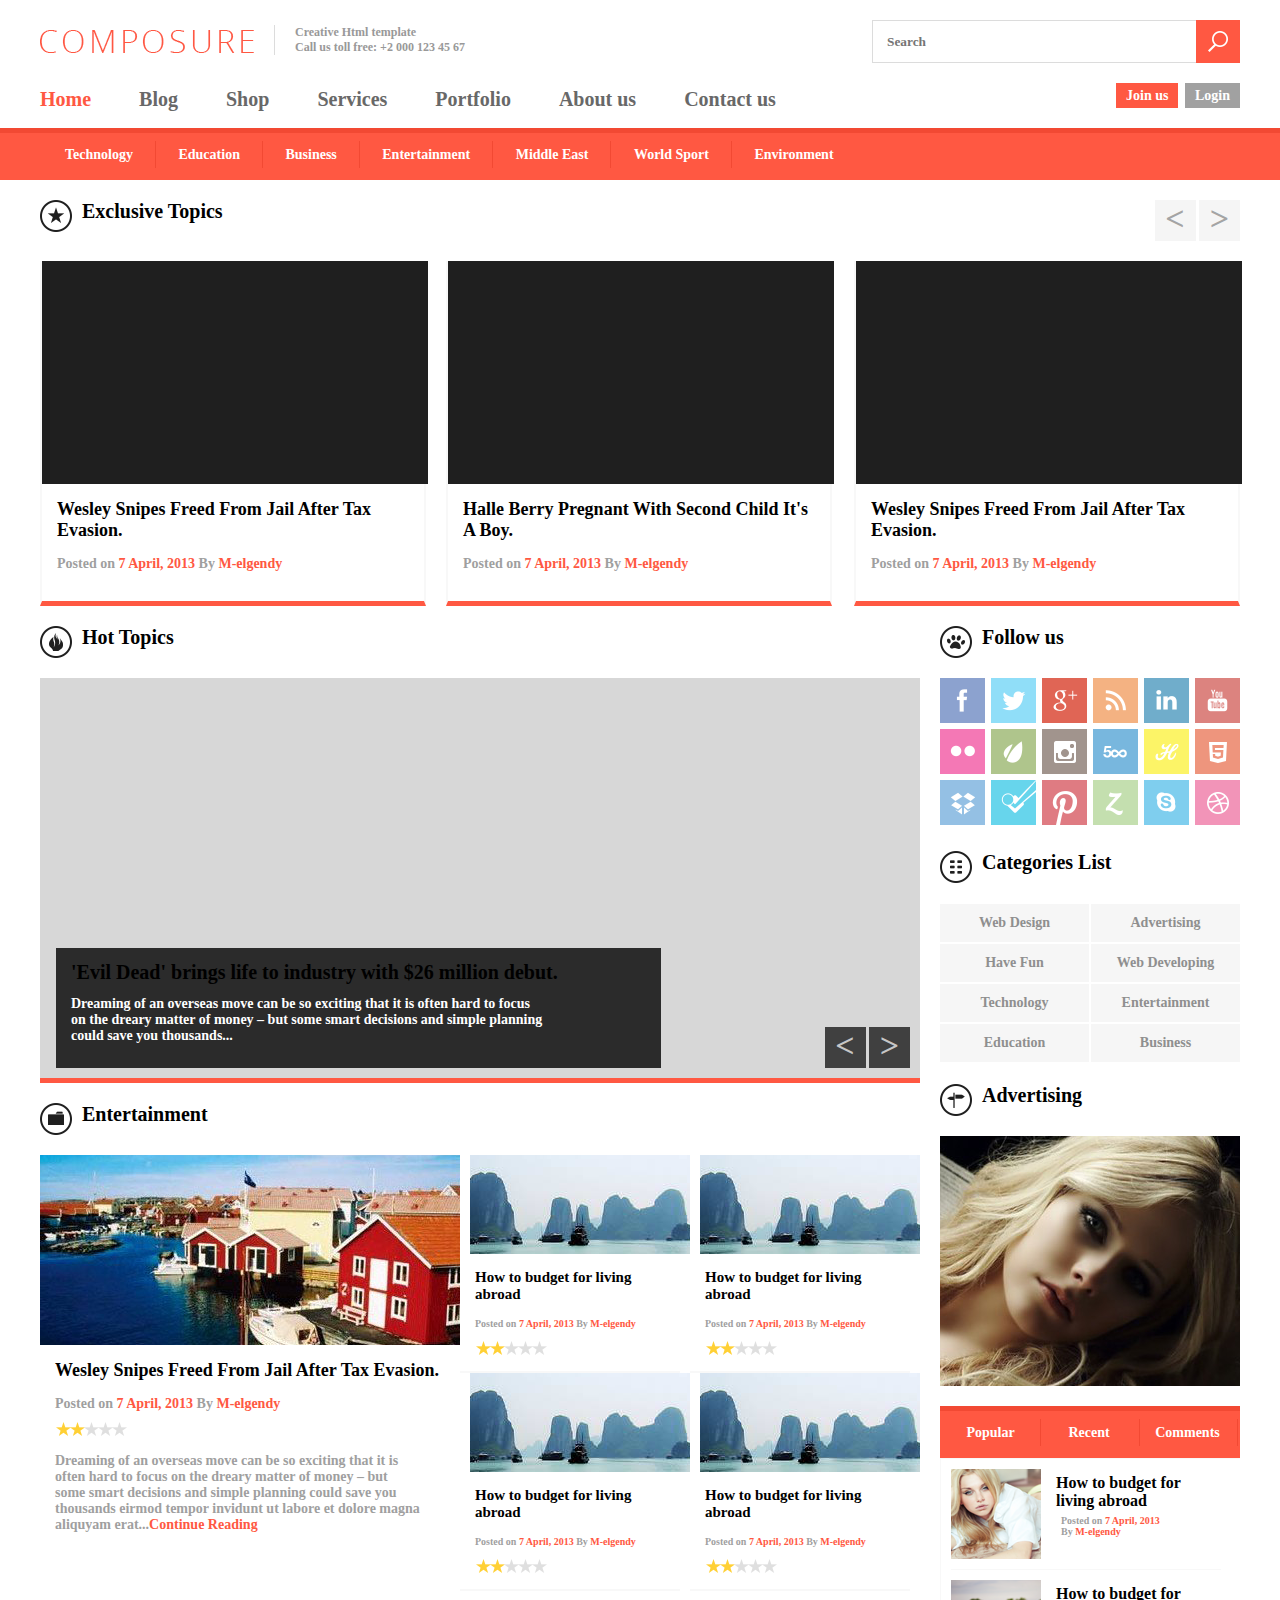
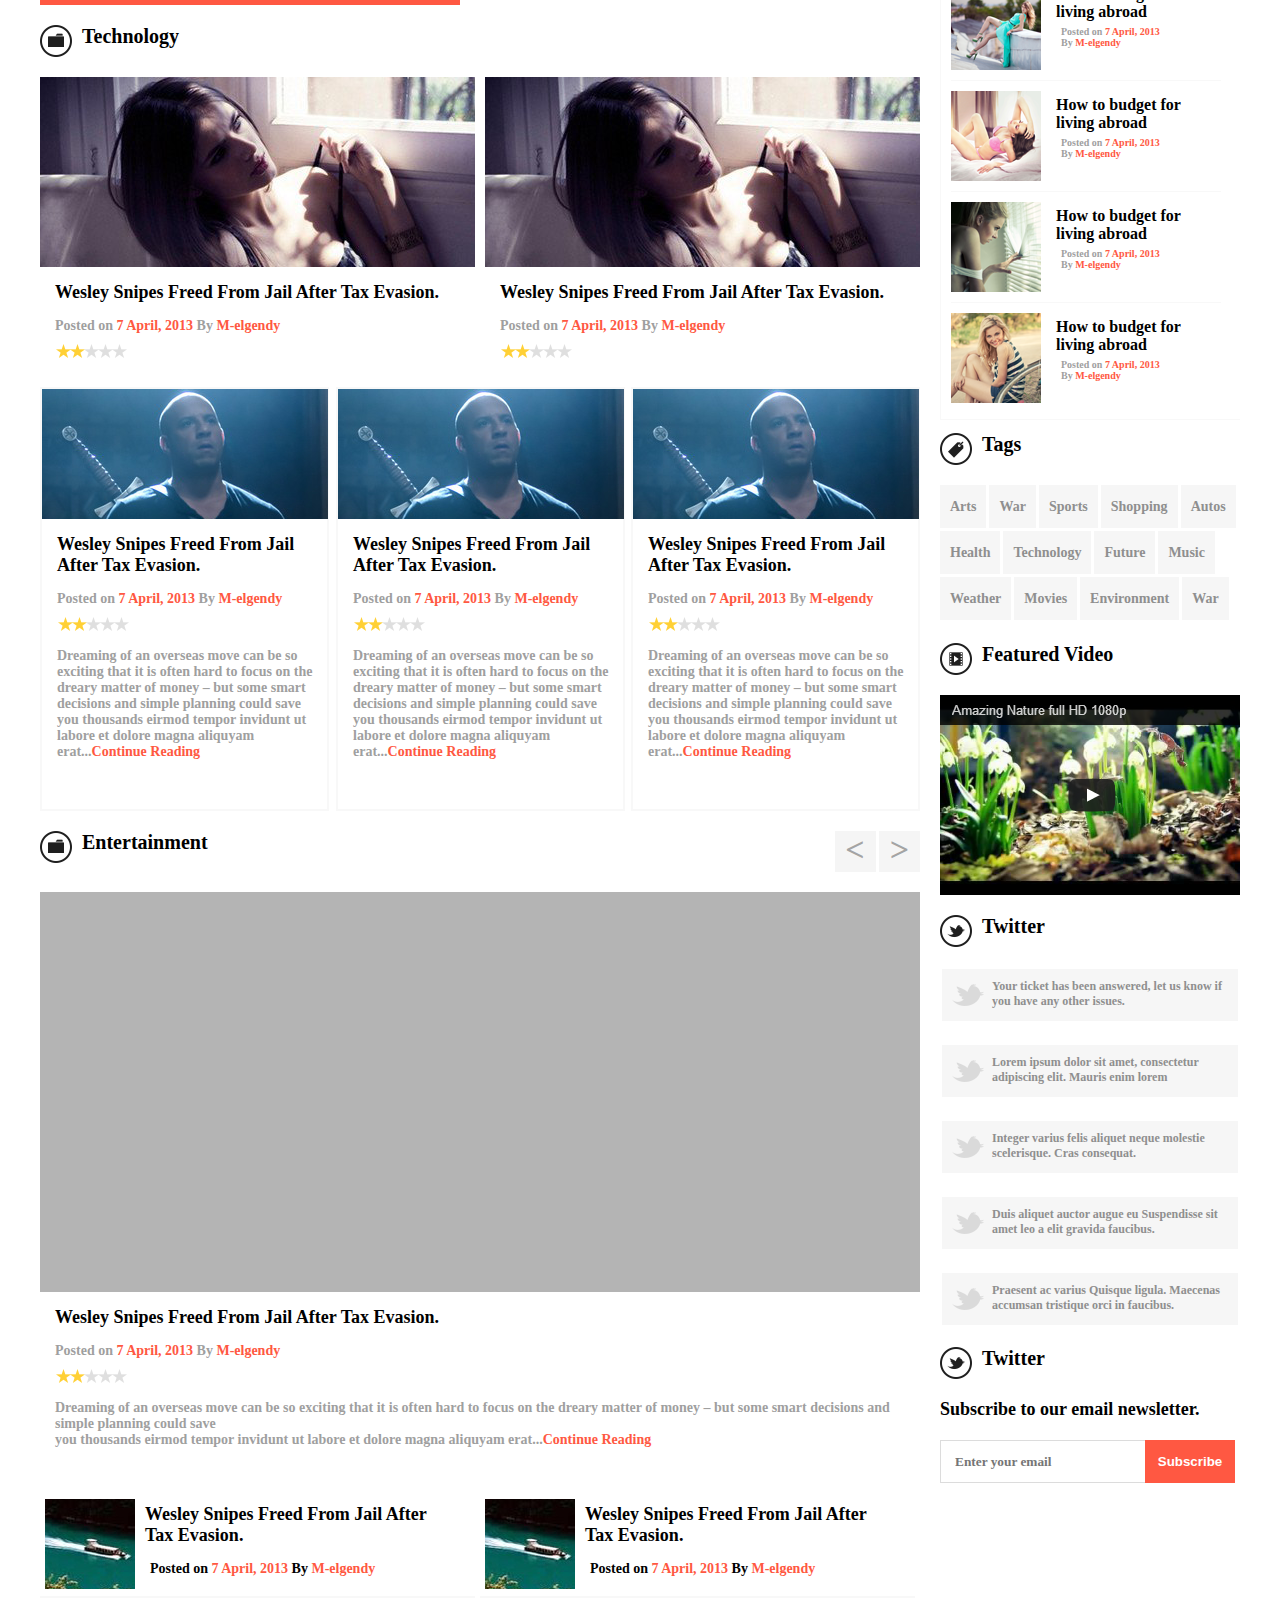
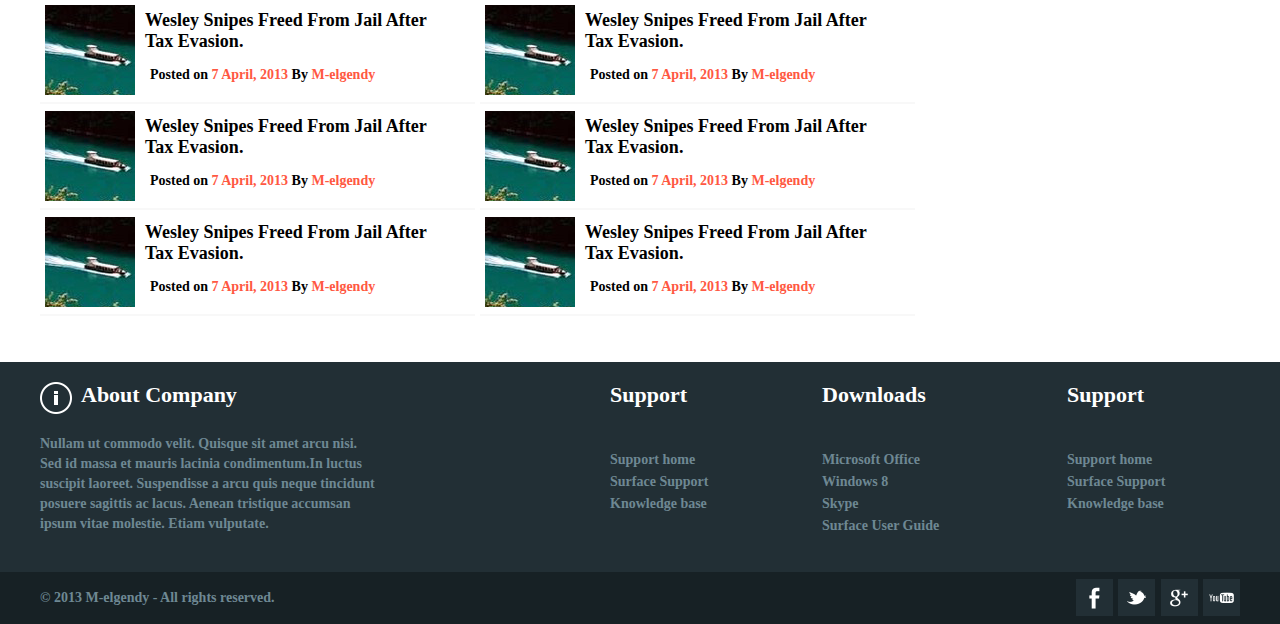
==== index.html @ ae60e7c7 "30号" ====
<!DOCTYPE html>
<html lang="en">
<head>
    <meta charset="UTF-8">
    <title>Home</title>
    <link rel="stylesheet" href="css/base.css">
    <link rel="stylesheet" href="css/index.css">
</head>
<body>
<header class="header">
        <div class="top cf">
            <div class="logo cf">
                <div class="logo-one"><a href="index.html"><img src="imgs/logo.png"></a></div>
                <div class="logo-two"><p>Creative Html template</p>
                <p>Call us toll free: +2 000 123 45 67</p></div>
            </div>
            <div class="search">
                <form action="#" method="get">
               <input type="text" value="" placeholder="Search" class="text-input"><input type="submit" value=""  class="btn-input" >
                </form>
            </div>
        </div>
    <div class="nav cf">
        <ul class="nav-ul">
            <li class="home"><a href="#" >Home</a></li>
            <li><a href="#">Blog</a></li>
            <li><a href="#">Shop</a></li>
            <li><a href="#">Services</a></li>
            <li><a href="#">Portfolio</a></li>
            <li><a href="#">About us</a></li>
            <li><a href="#">Contact us</a></li>
        </ul>
        <div class="nav-right">
            <a href="#" class="nav-one">Join us</a>
            <a href="#"  class="nav-two">Login</a>
        </div>
    </div>
    </header>
        <div class="bor"></div>
        <div class="cont">
        <div class="con cf ">
            <a href="#" class="navigate-tech"><span class="spa">Technology</span></a>
            <a href="#" class="navigate-edu"><span class="spa">Education</span></a>
            <a href="#" class="navigate-bus"><span class="spa">Business</span></a>
            <a href="#" class="navigate-ent"><span class="spa">Entertainment</span></a>
            <a href="#" class="navigate-mid"><span class="spa">Middle East</span></a>
            <a href="#" class="navigate-wor"><span class="spa">World Sport</span></a>
            <a href="#" class="navigate-env"><span id="sp">Environment</span></a>
        </div>
        </div>
<div class="cf contain">
    <div class="exclusive ">
        <img src="imgs/ex.png"><span class="ex">Exclusive Topics</span>
    </div>
    <div class="glt">
        <span  class="small"><</span>
        <span  class="sma">></span>
    </div>
    </div>
<div class="cf contain">
    <div class="cf contain tax-text1">
        <a href="#"><div class="tax-left"></div></a>
       <p><a href="#">Wesley Snipes Freed From Jail After Tax <br/>Evasion.</a></p>
        <span class="tex">Posted on <span class="colo">7 April, 2013 </span>By <span class="colo">M-elgendy</span></span>

    </div>
<div class="cf contain tax-text2">
    <a href="#"><div class="tax-middle"> </div></a>

    <p><a href="#">Halle Berry Pregnant With Second Child It's  <br/>A Boy.</a></p>
    <span class="tex">Posted on <span class="colo">7 April, 2013</span> By <span class="colo">M-elgendy</span></span>

</div>
<div class="cf contain tax-text3">
    <a href="#"><div class="tax-right"></div></a>
    <p><a href="#">Wesley Snipes Freed From Jail After Tax <br/>Evasion.</a></p>
    <span class="tex">Posted on <span class="colo">7 April, 2013</span> By <span class="colo">M-elgendy</span></span>

</div>
</div>
<div class="content cf contain">
    <div class="left">
        <div class="cf">
            <div class="exclusive " style="width: 900px;">
                <img src="imgs/cont.png"><span class="ex">Hot Topics</span>
            </div>
        </div>
        <div class="new">
            <div class="gl">
                <span class="gl-left"><</span>
                <span class="gl-right">></span>
            </div>
            <div class="new-text">
                    <p class="new-header"><a href="#">'Evil Dead' brings life to industry with $26 million debut.</a></p>

                    <p class="text-con">Dreaming of an overseas move can be so exciting that it is often hard to focus<br/>
                        on the dreary matter of money – but some smart decisions and simple planning<br/>
                        could save you thousands...</p>
            </div>
        </div>
        <div class="cf">
            <div class="exclusive " style="width: 900px;">
                <img src="imgs/exl.png"><span class="ex">Entertainment</span>
            </div>
        </div>

    <div class="enter cf">
        <div class="enter-left">
            <a href="#"><div class="enter-left-top"><img src="imgs/Walt.png"></div></a>
            <div class="enter-left-bottom">
                <p><a href="#">Wesley Snipes Freed From Jail After Tax Evasion.</a></p>
                <span class="tex">Posted on <span class="colo">7 April, 2013 </span>By
                    <span class="colo">M-elgendy</span></span>
                    <span class="xin"><img src="imgs/xin.png"></span>
                <span class="te">Dreaming of an overseas move can be so exciting that it is <br>
                often hard to focus on the dreary matter of money – but<br>
                some smart decisions and simple planning could save you<br>
                thousands eirmod tempor invidunt ut labore et dolore magna<br>
                aliquyam erat...<span class="colo">Continue Reading</span></span>
            </div>
        </div>
        <div class="enter-right cf">
            <div class="enter-r1">
                <a href="#"><div class="enter-r1-top"><img src="imgs/xia.png"></div></a>
                <div class="enter-r1-bottom"><p><a href="#">How to budget for living abroad</a></p>
                    <span class="tel">Posted on <span class="colo">7 April, 2013 </span>By <span class="colo">M-elgendy</span></span></div>
                <span class="xin"><img src="imgs/xin.png"></span></div>
            <div class="enter-r1">
                <a href="#"><div class="enter-r1-top"><img src="imgs/xia.png"></div></a>
                <div class="enter-r1-bottom"><p><a href="#">How to budget for living abroad</a></p>
                    <span class="tel">Posted on <span class="colo">7 April, 2013 </span>By <span class="colo">M-elgendy</span></span></div>
                <span class="xin"><img src="imgs/xin.png"></span></div>
            <div class="enter-r1">
                <a href="#"><div class="enter-r1-top"><img src="imgs/xia.png"></div></a>
                <div class="enter-r1-bottom"><p><a href="#">How to budget for living abroad</a></p>
                    <span class="tel">Posted on <span class="colo">7 April, 2013 </span>By <span class="colo">M-elgendy</span></span></div>
                <span class="xin"><img src="imgs/xin.png"></span></div>
            <div class="enter-r1">
                <a href="#"><div class="enter-r1-top"><img src="imgs/xia.png"></div></a>
                <div class="enter-r1-bottom"><p><a href="#">How to budget for living abroad</a></p>
                    <span class="tel">Posted on <span class="colo">7 April, 2013 </span>By <span class="colo">M-elgendy</span></span></div>
                <span class="xin"><img src="imgs/xin.png"></span></div>
        </div>
    </div>
        <div class="cf">
            <div class="exclusive " style="width: 900px;">
                <img src="imgs/exl.png"><span class="ex">Technology</span>
            </div>
        </div>
        <div class="last-con cf">
            <div class="float">
                <a href="#"><div class="last-co"><img src="imgs/g3.png"></div></a>
            <div class="enter-left-bottom">
                <p><a href="#">Wesley Snipes Freed From Jail After Tax Evasion.</a></p>
                <span class="tex">Posted on <span class="colo">7 April, 2013 </span>By
                    <span class="colo">M-elgendy</span></span>
                <span class="xin"><img src="imgs/xin.png"></span>
                </div>
            </div>
            <div class="flo">
                <a href="#"><div class="last-co"><img src="imgs/g3.png"></div></a>
            <div class="enter-left-bottom">
                <p><a href="#">Wesley Snipes Freed From Jail After Tax Evasion.</a></p>
                <span class="tex">Posted on <span class="colo">7 April, 2013 </span>By
                    <span class="colo">M-elgendy</span></span>
                <span class="xin"><img src="imgs/xin.png"></span>
            </div>
                </div>
        </div>
            <div class="last-tai cf">
                <div class="last-enter">
                    <div class="enter-left-bottom">
                        <a href="#"><div class="la-pic"><img src="imgs/f1.png"></div></a>
                        <p class="po"><a href="#">Wesley Snipes Freed From Jail After Tax Evasion.</a></p>
                <span class="teo">Posted on <span class="colo">7 April, 2013 </span>By
                    <span class="colo">M-elgendy</span></span>
                        <span class="xin"><img src="imgs/xin.png"></span>
                <span class="te">Dreaming of an overseas move can be so exciting that it is
                often hard to focus on the dreary matter of money – but
                some smart decisions and simple planning could save <br>you
                thousands eirmod tempor invidunt ut labore et dolore magna
                aliquyam erat...<span class="colo">Continue Reading</span></span>
                    </div>
                </div>
                <div class="last-ente">
                    <div class="enter-left-bottom">
                        <a href="#"><div class="la-pic"><img src="imgs/f1.png"></div></a>
                        <p class="po"><a href="#">Wesley Snipes Freed From Jail After Tax Evasion.</a></p>
                <span class="teo">Posted on <span class="colo">7 April, 2013 </span>By
                    <span class="colo">M-elgendy</span></span>
                        <span class="xin"><img src="imgs/xin.png"></span>
                <span class="te">Dreaming of an overseas move can be so exciting that it is
                often hard to focus on the dreary matter of money – but
                some smart decisions and simple planning could save <br>you
                thousands eirmod tempor invidunt ut labore et dolore magna
                aliquyam erat...<span class="colo">Continue Reading</span></span>
                    </div>
                </div>
                <div class="last-entr">
                    <div class="enter-left-bottom">
                        <a href="#"><div class="la-pic"><img src="imgs/f1.png"></div></a>
                        <p class="po"><a href="#">Wesley Snipes Freed From Jail After Tax Evasion.</a></p>
                <span class="teo">Posted on <span class="colo">7 April, 2013 </span>By
                    <span class="colo">M-elgendy</span></span>
                        <span class="xin"><img src="imgs/xin.png"></span>
                <span class="te">Dreaming of an overseas move can be so exciting that it is
                often hard to focus on the dreary matter of money – but
                some smart decisions and simple planning could save <br>you
                thousands eirmod tempor invidunt ut labore et dolore magna
                aliquyam erat...<span class="colo">Continue Reading</span></span>
                    </div>
                </div>
            </div>
        <div class="envir">
            <div class="cg cf" style="width: 880px;">

                <div class="exclusive " >
                    <img src="imgs/exl.png"><span class="ex">Entertainment</span>
                </div>
            <div class="glt">
                <a href="#" class="small"><</a>
                <a href="#" class="sma">></a>
            </div>
            </div>
            <div class="loh">
                <div class="lohh"></div>
                <div class="enter-left-bottom">
                    <p class="po"><a href="#">Wesley Snipes Freed From Jail After Tax Evasion.</a></p>
                <span class="teo">Posted on <span class="colo">7 April, 2013 </span>By
                    <span class="colo">M-elgendy</span></span>
                    <span class="xin"><img src="imgs/xin.png"></span>
                <span class="te">Dreaming of an overseas move can be so exciting that it is
                often hard to focus on the dreary matter of money – but
                some smart decisions and simple planning could save <br>you
                thousands eirmod tempor invidunt ut labore et dolore magna
                aliquyam erat...<span class="colo">Continue Reading</span></span>
                </div>
            </div>
            <div class="last-t">
                    <div class="last-th cf">
                        <a href="#"><div class="last-the"><img src="imgs/li1.png"></div></a>
                        <div class="last-ther">
                            <p ><a href="#">Wesley Snipes Freed From Jail After<br> Tax Evasion.</a></p>
                <span class="teoo">Posted on <span class="colo">7 April, 2013 </span>By
                    <span class="colo">M-elgendy</span></span>
                        </div>
                    </div>
                <div class="last-th cf">
                    <a href="#"><div class="last-the"><img src="imgs/li1.png"></div></a>
                    <div class="last-ther">
                        <p ><a href="#">Wesley Snipes Freed From Jail After<br> Tax Evasion.</a></p>
                <span class="teoo">Posted on <span class="colo">7 April, 2013 </span>By
                    <span class="colo">M-elgendy</span></span>
                    </div>
                </div>
                <div class="last-th cf">
                    <a href="#"><div class="last-the"><img src="imgs/li1.png"></div></a>
                    <div class="last-ther">
                        <p ><a href="#">Wesley Snipes Freed From Jail After<br> Tax Evasion.</a></p>
                <span class="teoo">Posted on <span class="colo">7 April, 2013 </span>By
                    <span class="colo">M-elgendy</span></span>
                    </div>
                </div>
                <div class="last-th cf">
                    <a href="#"><div class="last-the"><img src="imgs/li1.png"></div></a>
                    <div class="last-ther">
                        <p ><a href="#">Wesley Snipes Freed From Jail After<br> Tax Evasion.</a></p>
                <span class="teoo">Posted on <span class="colo">7 April, 2013 </span>By
                    <span class="colo">M-elgendy</span></span>
                    </div>
                </div>
                <div class="last-th cf">
                    <a href="#"><div class="last-the"><img src="imgs/li1.png"></div></a>
                    <div class="last-ther">
                        <p ><a href="#">Wesley Snipes Freed From Jail After<br> Tax Evasion.</a></p>
                <span class="teoo">Posted on <span class="colo">7 April, 2013 </span>By
                    <span class="colo">M-elgendy</span></span>
                    </div>
                </div>
                <div class="last-th cf">
                    <a href="#"><div class="last-the"><img src="imgs/li1.png"></div></a>
                    <div class="last-ther">
                        <p ><a href="#">Wesley Snipes Freed From Jail After<br> Tax Evasion.</a></p>
                <span class="teoo">Posted on <span class="colo">7 April, 2013 </span>By
                    <span class="colo">M-elgendy</span></span>
                    </div>
                </div>
                <div class="last-th cf">
                    <a href="#"><div class="last-the"><img src="imgs/li1.png"></div></a>
                    <div class="last-ther">
                        <p ><a href="#">Wesley Snipes Freed From Jail After<br> Tax Evasion.</a></p>
                <span class="teoo">Posted on <span class="colo">7 April, 2013 </span>By
                    <span class="colo">M-elgendy</span></span>
                    </div>
                </div>
                <div class="last-th cf">
                    <a href="#"><div class="last-the"><img src="imgs/li1.png"></div></a>
                    <div class="last-ther">
                        <p ><a href="#">Wesley Snipes Freed From Jail After<br> Tax Evasion.</a></p>
                <span class="teoo">Posted on <span class="colo">7 April, 2013 </span>By
                    <span class="colo">M-elgendy</span></span>
                    </div>
                </div>
            </div>
        </div>
    </div>
    <div class="right">
        <div class="cf">
            <div class="exclusive " style="width: 300px;">
                <img src="imgs/bd.png"><span class="ex">Follow us</span>
            </div>
        </div>
        <div class="right-icon">
            <ul class="cf">
                <li><a href="#" class="icon1"></a></li>
                <li><a href="#" class="icon2"></a></li>
                <li><a href="#" class="icon3"></a></li>
                <li><a href="#" class="icon4"></a></li>
                <li><a href="#" class="icon5"></a></li>
                <li><a href="#" class="icon6"></a></li>
                <li><a href="#" class="icon7"></a></li>
                <li><a href="#" class="icon8"></a></li>
                <li><a href="#" class="icon9"></a></li>
                <li><a href="#" class="icon10"></a></li>
                <li><a href="#" class="icon11"></a></li>
                <li><a href="#" class="icon12"></a></li>
                <li><a href="#" class="icon13"></a></li>
                <li><a href="#" class="icon14"></a></li>
                <li><a href="#" class="icon15"></a></li>
                <li><a href="#" class="icon16"></a></li>
                <li><a href="#" class="icon17"></a></li>
                <li><a href="#" class="icon18"></a></li>
            </ul>
        </div>
        <div class="cf">
            <div class="exclusive " style="width: 300px;">
                <img src="imgs/ld.png"><span class="ex">Categories List</span>
            </div>
        </div>
        <div class="al cf">
            <a href="#"><div class="al-iz">Web Design</div></a>
            <a href="#"><div class="al-iz">Advertising</div></a>
            <a href="#"><div class="al-iz">Have Fun</div></a>
            <a href="#"><div class="al-iz">Web Developing</div></a>
            <a href="#"><div class="al-iz">Technology</div></a>
            <a href="#"><div class="al-iz">Entertainment</div></a>
            <a href="#"><div class="al-iz">Education</div></a>
            <a href="#"><div class="al-iz">Business</div></a>
        </div>
        <div class="adv">
        <div class="cf">
            <div class="exclusive " style="width: 300px;">
                <img src="imgs/yz.png"><span class="ex">Advertising</span>
            </div>
        </div>
            <a href="#"><div class="bas"><img src="imgs/see.png"></div></a>
        </div>
        <div class="pop">
            <div class="bor"></div>
            <div class="cont">
                <div class="coo cf ">
                    <a href="#" class="navigate-tech"><span class="spa">Popular</span></a>
                    <a href="#" class="navigate-tech"><span class="navigate-tec">Recent</span></a>
                    <a href="#" class="navigate-tech"><span class="spa">Comments</span></a>
                    </div>
            </div>
            <div class="pop-con">
                <div class="pop-con1 cf">
                    <a href="#"><div class="pop-bac"><img src="imgs/pop1.png"></div></a>
                    <div class="pop-text"><a href="#"><p>How to budget for living abroad</p></a>
                        <span class="tol">Posted on <span class="colo">7 April, 2013 </span><br>By
                            <span class="colo">M-elgendy</span></span>
                    </div>
                </div>
                <div class="pop-con1 cf">
                <a href="#"><div class="pop-bac"><img src="imgs/pop2.png"></div></a>
                <div class="pop-text"><a href="#"><p>How to budget for living abroad</p></a>
                        <span class="tol">Posted on <span class="colo">7 April, 2013 </span><br>By
                            <span class="colo">M-elgendy</span></span>
                </div>
            </div>
                <div class="pop-con1 cf">
                <a href="#"><div class="pop-bac"><img src="imgs/pop3.png"></div></a>
                <div class="pop-text"><a href="#"><p>How to budget for living abroad</p></a>
                        <span class="tol">Posted on <span class="colo">7 April, 2013 </span><br>By
                            <span class="colo">M-elgendy</span></span>
                </div>
            </div>
                <div class="pop-con1 cf">
                    <a href="#"><div class="pop-bac"><img src="imgs/pop4.png"></div></a>
                    <div class="pop-text"><a href="#"><p>How to budget for living abroad</p></a>
                        <span class="tol">Posted on <span class="colo">7 April, 2013 </span><br>By
                            <span class="colo">M-elgendy</span></span>
                    </div>
                </div>
                <div class="pop-con1 cf" style="border:0 none">
                    <a href="#"><div class="pop-bac"><img src="imgs/pop5.png"></div></a>
                    <div class="pop-text"><a href="#"><p>How to budget for living abroad</p></a>
                        <span class="tol">Posted on <span class="colo">7 April, 2013 </span><br>By
                            <span class="colo">M-elgendy</span></span>
                    </div>
                </div>
            </div>
        </div>
            <div class="tags">
                <div class="cf">
                    <div class="exclusive " style="width: 300px;">
                        <img src="imgs/ys.png"><span class="ex">Tags</span>
                    </div>
                </div>
                <div class="ta cf">
                    <a href="#" class="tag">Arts</a>
                    <a href="#" class="tag">War</a>
                    <a href="#" class="tag">Sports</a>
                    <a href="#" class="tag">Shopping</a>
                    <a href="#" class="tag">Autos</a>
                    <a href="#" class="tag">Health</a>
                    <a href="#" class="tag">Technology</a>
                    <a href="#" class="tag">Future</a>
                    <a href="#" class="tag">Music</a>
                    <a href="#" class="tag">Weather</a>
                    <a href="#" class="tag">Movies</a>
                    <a href="#" class="tag">Environment</a>
                    <a href="#" class="tag">War</a>
                </div>
            </div>
            <div class="feat">
                <div class="cf">
                    <div class="exclusive " style="width: 300px;">
                        <img src="imgs/mov.png"><span class="ex">Featured Video</span>
                    </div>
                </div>
                <div class="video">
                    <a href="#"><img src="imgs/video.png"></a>
                </div>
            </div>
        <div class="twi">
            <div class="cf">
                <div class="exclusive " style="width: 300px;">
                    <img src="imgs/twi.png"><span class="ex">Twitter</span>
                </div>
            </div>
                <a href="#" class="o-txt cf">
                    <p class="o-right">Your ticket has been answered, let us know if you have any other issues.</p>
                </a>
            <a href="#" class="o-txt cf">
                <p class="o-right">Lorem ipsum dolor sit amet, consectetur adipiscing elit. Mauris enim lorem</p>
            </a>
            <a href="#" class="o-txt cf">
                <p class="o-right">Integer varius felis aliquet neque molestie scelerisque. Cras consequat.</p>
            </a>
            <a href="#" class="o-txt cf">
                <p class="o-right">Duis aliquet auctor augue eu Suspendisse sit amet leo a elit gravida faucibus.</p>
            </a>
            <a href="#" class="o-txt cf">
                <p class="o-right">Praesent ac varius Quisque ligula. Maecenas accumsan tristique orci in faucibus.</p>
            </a>
        </div>
        <div class="let">
            <div class="cf">
                <div class="exclusive " style="width: 300px;">
                    <img src="imgs/twi.png"><span class="ex">Twitter</span>
                </div>
            </div>
            <p style="font-size: 18px ;margin-top: 20px;">Subscribe to our email newsletter.</p>
            <div class="searc">
                <form action="#" method="get">
                    <input type="text"  style="width: 190px;height: 41px;" placeholder="Enter your email" class="text-inp"><input type="submit" value="Subscribe"  class="last-bt" >
                </form>
            </div>
        </div>




    </div>
</div>

    <footer>
        <div class="footer-top">
            <ul class="ft-contain contain cf">
                <li class="first"><dl><dt><img src="imgs/circle.png"><span class="inline">About Company</span></dt>
                    <dd>Nullam ut commodo velit. Quisque sit amet arcu nisi.</dd>
                    <dd>Sed id massa et mauris lacinia condimentum.In luctus </dd>
                    <dd>suscipit laoreet. Suspendisse a arcu quis neque tincidunt</dd>
                    <dd>posuere sagittis ac lacus. Aenean tristique accumsan</dd>
                    <dd>ipsum vitae molestie. Etiam vulputate.</dd>
                </dl>
                </li>
                <li class="second">
                    <dl>
                        <dt><a href="#">Support</a></dt>
                        <dd><a href="#">Support home</a></dd>
                        <dd><a href="#">Surface Support</a></dd>
                        <dd><a href="#">Knowledge base</a></dd>
                    </dl></li>
                <li class="third">
                    <dl>
                        <dt><a href="#">Downloads</a></dt>
                        <dd><a href="#">Microsoft Office</a></dd>
                        <dd><a href="#">Windows 8</a></dd>
                        <dd><a href="#">Skype</a></dd>
                        <dd><a href="#">Surface User Guide</a></dd>
                    </dl></li>
                <li class="fourth">
                    <dl>
                        <dt><a href="#">Support</a></dt>
                        <dd><a href="#">Support home</a></dd>
                        <dd><a href="#">Surface Support</a></dd>
                        <dd><a href="#">Knowledge base</a></dd>
                    </dl>
                </li>
            </ul>
        </div>
        <div class="footer-bottom">
            <div class="ft-bt contain cf">
                <div class="bt-left">&copy; 2013 M-elgendy - All rights reserved.</div>
                <div class="bt-right"><a href="#" class="f"></a>
                <a href="#" class="o"></a>
                <a href="#" class="g"></a>
                <a href="#" class="you-tobe"> </a>
                </div>
            </div>
        </div>
    </footer>
</body>
</html>
---- css/base.css ----
* {
    margin: 0;
    padding: 0;
}

ul,ol {
    list-style-type: none;
}

body {
    font-family: "Segoe UI Light", Calibri;
    font-size: 14px;font-weight: bold;
}

img {
    vertical-align: top;
    border: 0 none;
}

a {
    text-decoration: none;  }

.cf:after {
    content: "";
    display: table;
    clear: both;
}

.cf {
    *zoom: 1;
}

.contain{width: 1200px;margin: 0 auto}
.header{height: 128px;}
.top{width: 1200px;margin: 0 auto;}
.logo {height: 43px;float: left}
.logo-one {padding-top: 30px;float: left;margin-right: 20px;}
.logo-two {margin-top: 25px;font-size:12px;border-left:1px solid #dcdcdc;float: left;padding-left: 20px;color: #999;}
.search {float: right;margin-top: 20px;}
.text-input {height: 41px;width: 309px;outline: none;padding-left: 14px;border:1px solid #dcdcdc;
    border-right: none;  font-family: "Segoe UI Light", Calibri;vertical-align: middle}
.btn-input {height: 43px;width: 44px;vertical-align: middle;border:none;
background:#ff5842 url(../imgs/search.png) center center no-repeat;cursor: pointer;}
.nav {width: 1200px;margin: 0 auto;}
.nav-ul{float: left;margin-top: 20px;}
.nav-ul a {color: #686868;
    font-weight: bold;}
.home a{color: #ff5842}
.nav li{float: left;padding: 5px 0;margin-right: 48px;font-size: 20px;color: #c1c1c1;}
.nav-ul li a:hover{color: #ff5842;}
.nav-right {float: right;margin-top: 25px;color: #fff;font-size: 14px;}
.nav-right a{color: white}
.nav-one {background-color: #ff5842;padding: 5px 10px;margin-right: 3px;}
.nav-two {background-color: #a1a1a1;padding: 5px 10px;}
.footer-top{height: 210px;background-color: #222f35;width: 100%;}
.ft-contain li{float: left}
.footer-bottom{height: 52px;background-color: #172125;width: 100%;}
.first,.second,.third,.fourth {padding-top: 20px;font-weight: bold;}
.first dt{color: white;font-size: 22px;margin-bottom: 20px;  }
.second dl dt a{color: white;font-size: 22px;margin-bottom: 20px;display: block}
.third dl dt a{color: white;font-size: 22px;margin-bottom: 20px;display: block}
.fourth dl dt a{color: white;font-size: 22px;margin-bottom: 20px;display: block}
.inline {text-indent:9px;display: inline-block}
.first dl dd{color: #6e8893;line-height: 20px}
.second dl dd a{color: #6e8893;line-height: 22px;font-size: 14px}
.third dl dd a{color: #6e8893;line-height: 22px;font-size: 14px}
.fourth dl dd a{color: #6e8893;line-height: 22px;font-size: 14px}
dl dd a:hover{color: white}
.first{width: 570px;}
.second{width: 212px;}
.third{width: 245px;}
.bt-left{float: left;line-height:52px;color: #6e8893;vertical-align: middle; font-weight: bold;}
.bt-right{float: right}
.ft-bt a{display: inline-block;width: 37px;height: 37px;margin-top: 7px;}
.f{background:#222f35 url(../imgs/f.png) center center no-repeat;margin-right: 2px;}
.o{background:#222f35 url(../imgs/o.png) center center no-repeat;margin-right: 2px;}
.g{background:#222f35 url(../imgs/g.png) center center no-repeat;margin-right: 2px;}
.you-tobe{background:#222f35 url(../imgs/you-tobe.png) center center no-repeat;}
---- css/index.css ----
*{ font-weight: bold;}
.bor{height: 5px;background-color: #f24933;}
.con{ width: 1200px;margin: 0 auto}
.cont{background-color: #ff5842;height:47px;width: 100%}
a{height: 47px;}
.con a:hover{background-color:#f24933;color: white}
.con a {color: white;display: inline-block;margin-right: -6px}
.con a span {display:inline-block;height:27px;border-right: 1px solid #f24933;
    padding-left:22px;padding-right: 22px;line-height: 27px;margin-top: 8px;margin-left: 3px}
#sp{border: none;}
.exclusive{margin-top: 20px ;vertical-align: middle;float: left}
.ex{font-size: 20px;vertical-align: middle;padding-left: 10px;}
.glt{float: right;}
.small{width: 41px;height: 41px;background-color: #f5f5f5;line-height: 38px;text-align: center;
    display: inline-block;margin-top:  20px ;margin-bottom:  20px ;color: #a4a4a4;font-size: 34px;}
.sma{width: 41px;height: 41px;background-color: #f5f5f5;line-height: 38px;font-size: 34px;text-align: center;
    display: inline-block;margin-top:  20px ;margin-bottom:  20px ;color: #a4a4a4;}
.sma:hover{background-color: #eeeeee;color: #686868;}
.small:hover{background-color: #eeeeee;color: #686868;}
.colo{color: #ff5842}
.tax-left{width: 386px;height: 223px;background-color: #1f1f1f;margin-right: 21px;}
.tax-middle{width: 386px;height: 223px;background-color: #1f1f1f;margin-right: 21px;}

.tax-right{width: 386px;height: 223px;background-color: #1f1f1f;}
.tax-text1{width: 382px;height: 340px;border-left:2px solid #f8f8f8;border-right:2px solid #f8f8f8;
    border-bottom:5px solid #ff5842;margin-right: 20px;float: left}
.tax-text2{width: 382px;height: 340px;border-left:2px solid #f8f8f8;border-right:2px solid #f8f8f8;
    border-bottom:5px solid #ff5842;margin-right: 20px;float: left}
.tax-text3{width: 382px;height: 340px;border-left:2px solid #f8f8f8;border-right:2px solid #f8f8f8;
    border-bottom:5px solid #ff5842;float: right  }
.tax-text1 p{font-size: 18px;padding-left:15px;margin-top:15px;  }
.tax-text2 p{font-size: 18px;padding-left:15px;margin-top:15px;  }
.tax-text3 p{font-size: 18px;padding-left:15px;margin-top:15px;  }
.tex{font-size: 14px;padding-left:15px;margin-top:15px;display: inline-block ;color: #9f9f9f}
.content{width: 1200px;margin: 0 auto;}
.left{width: 900px;float: left;}
.new{width: 880px;height: 400px;background-color: #d7d7d7;margin-top: 20px;border-bottom:5px solid #ff5842;
    position: relative;}
.xin{margin-top: 10px;margin-left: 16px;display: block}
.gl{position: absolute;bottom: 10px;right: 10px;}
.gl-left{width: 41px;height: 41px;background-color: #404040;line-height: 38px;text-align: center;
    display: inline-block;color: #c6c6c6;font-size: 34px;}
.gl-right{width: 41px;height: 41px;background-color: #404040;line-height: 38px;text-align: center;
    display: inline-block;color: #c6c6c6;font-size: 34px;}
.gl-left:hover{ background-color: #a4a4a4;color: #f60;cursor: pointer}
.gl-right:hover{ background-color: #a4a4a4;color: #f60;cursor: pointer}
.new-text{width: 605px;height: 120px;background-color: #2b2b2b;position: absolute;left: 16px;bottom: 10px;}
.new-header{font-size: 20px;color: white;padding-left:15px;padding-top:13px; }
.text-con{font-size: 14px;color: white;padding-left:15px;padding-top:12px;}
.enter{width: 880px;height: 450px;margin-top: 20px;}
.enter-left{width: 420px;height: 445px;border-bottom:5px solid #ff5842;float: left}
.enter-left-top{width: 420px;height: 190px;}
.enter-left-bottom p{font-size: 18px;padding-left:15px;margin-top:15px;}
.te{font-size: 14px;padding-left:15px;margin-top:15px;display: inline-block;color: #9f9f9f}
.teo{font-size: 14px;padding-left:15px;margin-top:15px;display: inline-block;color: #9f9f9f}
.enter-right{width: 460px;height: 420px;float: right}
.enter-r1{width: 220px;height: 216px;float: left;margin-right: 10px;border-bottom:2px solid #f8f8f8}
.tel{font-size: 10px;padding-left:15px;margin-top:15px;display: inline-block ;color: #9f9f9f}
.enter-r1-top{width: 220px;height: 99px;margin-left: 10px;}
.enter-r1-bottom p{font-size: 15px;padding-left:15px;margin-top:15px;}
.last-con{width: 880px;height: 300px;margin-top: 20px;}
.last-co{width: 435px;height: 190px;}
.float{float: left;margin-right: 10px;}
.flo{float: left}
.exclusive{float: left}
.po{font-size: 13px;padding-left:15px;margin-top:15px;}
.last-tai{width: 880px;height: 420px;margin-top: 10px;}
.last-enter{width: 285px;height: 420px;border: 2px solid #f8f8f8;float: left;margin-right: 7px;}
.last-ente{width: 285px;height: 420px;border: 2px solid #f8f8f8;float: left;margin-right: 6px;}
.last-entr{width: 285px;height: 420px;border: 2px solid #f8f8f8;float: left;}
.la-pic{width: 286px;height: 130px;}
.loh{width: 880px;height: 600px;}
.lohh{width: 880px;height: 400px;background-color: #b4b4b4}
.last-t{width: 880px;height: 470px;}
.last-th{width: 425px;height: 90px;float: left;padding: 7px 5px;margin-right:5px;border-bottom:2px solid #f8f8f8 }
.last-the{width: 90px;height: 90px;float: left}
.last-ther p{font-size: 18px;padding-left:10px;margin-top:5px;}
.last-ther{float: left}
.teoo{font-size: 14px;padding-left:15px;margin-top:15px;display:inline-block}
.right{float: right;width: 300px;overflow: hidden}
.right-icon{width: 310px;height: 147px;margin-top: 20px;}
.right-icon ul li{float: left;}
.right-icon ul li a{width: 45px;height: 45px;background: url(../imgs/shba.png) 0 0 no-repeat;
    opacity: .85 ;filter:alpha(opacity=85);display:inline-block;margin-right: 6px;margin-bottom: 2px;}
.right-icon ul li a:hover{opacity: 1;filter:alpha(opacity=100)}
.right-icon ul li a.icon2{background-position: -51px 0;}
.right-icon ul li a.icon3{background-position: -102px 0;}
.right-icon ul li a.icon4{background-position: -153px 0;}
.right-icon ul li a.icon5{background-position: -204px 0;}
.right-icon ul li a.icon6{background-position: -255px 0;}
.right-icon ul li a.icon7{background-position: 0 -51px;}
.right-icon ul li a.icon8{background-position: -51px -51px;}
.right-icon ul li a.icon9{background-position: -102px -51px;}
.right-icon ul li a.icon10{background-position: -153px -51px;}
.right-icon ul li a.icon11{background-position: -204px -51px;}
.right-icon ul li a.icon12{background-position: -255px  -51px;}
.right-icon ul li a.icon13{background-position: 0 -102px;}
.right-icon ul li a.icon14{background-position: -51px -102px;}
.right-icon ul li a.icon15{background-position: -102px -102px;}
.right-icon ul li a.icon16{background-position: -153px -102px;}
.right-icon ul li a.icon17{background-position: -204px -102px;}
.right-icon ul li a.icon18{background-position: -255px  -102px;}
.al{width: 305px;height: 160px;margin-top: 21px;}
.al a div:hover{background-color: #ff5842;color: white}
.al a div{color: #8f8f8f}
.al-iz{width: 149px;height: 38px;line-height: 38px;text-align: center;
    background: #f6f6f6;margin-right: 2px;float: left;margin-bottom: 2px;display: block}
.bas{width: 300px;height: 250px;margin-top: 20px;}
.pop{margin-top: 20px;width: 300px;height: 605px;}
.cont{background-color: #ff5842;height:47px;width: 100%;overflow: hidden}
.coo a span {display:inline-block;height:27px;width: 99px;text-align: center;border-right: 1px solid #f24933;
    line-height: 27px;margin-top: 8px;margin-left: 1px}
.coo a {color: white;display: inline-block;margin-right: -6px}
.coo a:hover{background-color:#f24933;color: white}
.pop-con{width: 300px;height: 560px;border:1px solid #f8f8f8;}
.pop-con1{width:270px;height: 100px;margin-top: 10px;margin-left: 10px;
    border-bottom:1px solid #f8f8f8 ;}
.pop-bac{width: 90px;height: 90px;margin-right: 10px;float: left;margin-bottom: 10px;}
.pop-text{float: left;width: 170px;height: 100px;}
.pop-text p{font-size: 16px;padding-left:5px;margin-top:5px;}
.pop-text a{color: black;}
.tol{font-size: 10px;padding-left:10px;margin-top:5px;display: block ;color: #9f9f9f}
.ta{margin-top: 20px;}
.tag{padding: 4px 10px;margin-right: 3px;margin-bottom: 3px;float:left;height: 35px;line-height: 35px;
    display:block;background-color: #f6f6f6;color: #8f8f8f; }
a.tag:hover{background-color:#f24933;color: white}
.video{width: 296px;height: 200px;margin-top: 20px;}
.o-txt{width: 296px;height: 52px;display: block;margin-top: 20px;color: #8f8f8f;border:2px solid #fff;
        background:#f6f6f6 url(../imgs/ho.png) 10px 15px no-repeat ;}
.o-right{padding-top:10px;font-size: 12px;margin-right: 10px;margin-left: 50px}
.o-txt:hover{width: 296px;height: 52px; color: #fff;
    background:#50b4e6 url(../imgs/bo.png) 8px 13px no-repeat ;border:2px solid #42a7d9}
.last-bt{background-color: #ff5842;color: white;height: 43px;width: 90px;vertical-align: middle;border:none;cursor: pointer}
.searc{margin-top: 20px;width: 300px;}
.text-inp {height: 41px;width: 204px;outline: none;padding-left: 14px;border:1px solid #dcdcdc;
    border-right: none;  font-family: "Segoe UI Light", Calibri;vertical-align: middle}
a{color: black}
a:hover{color: #f60;}
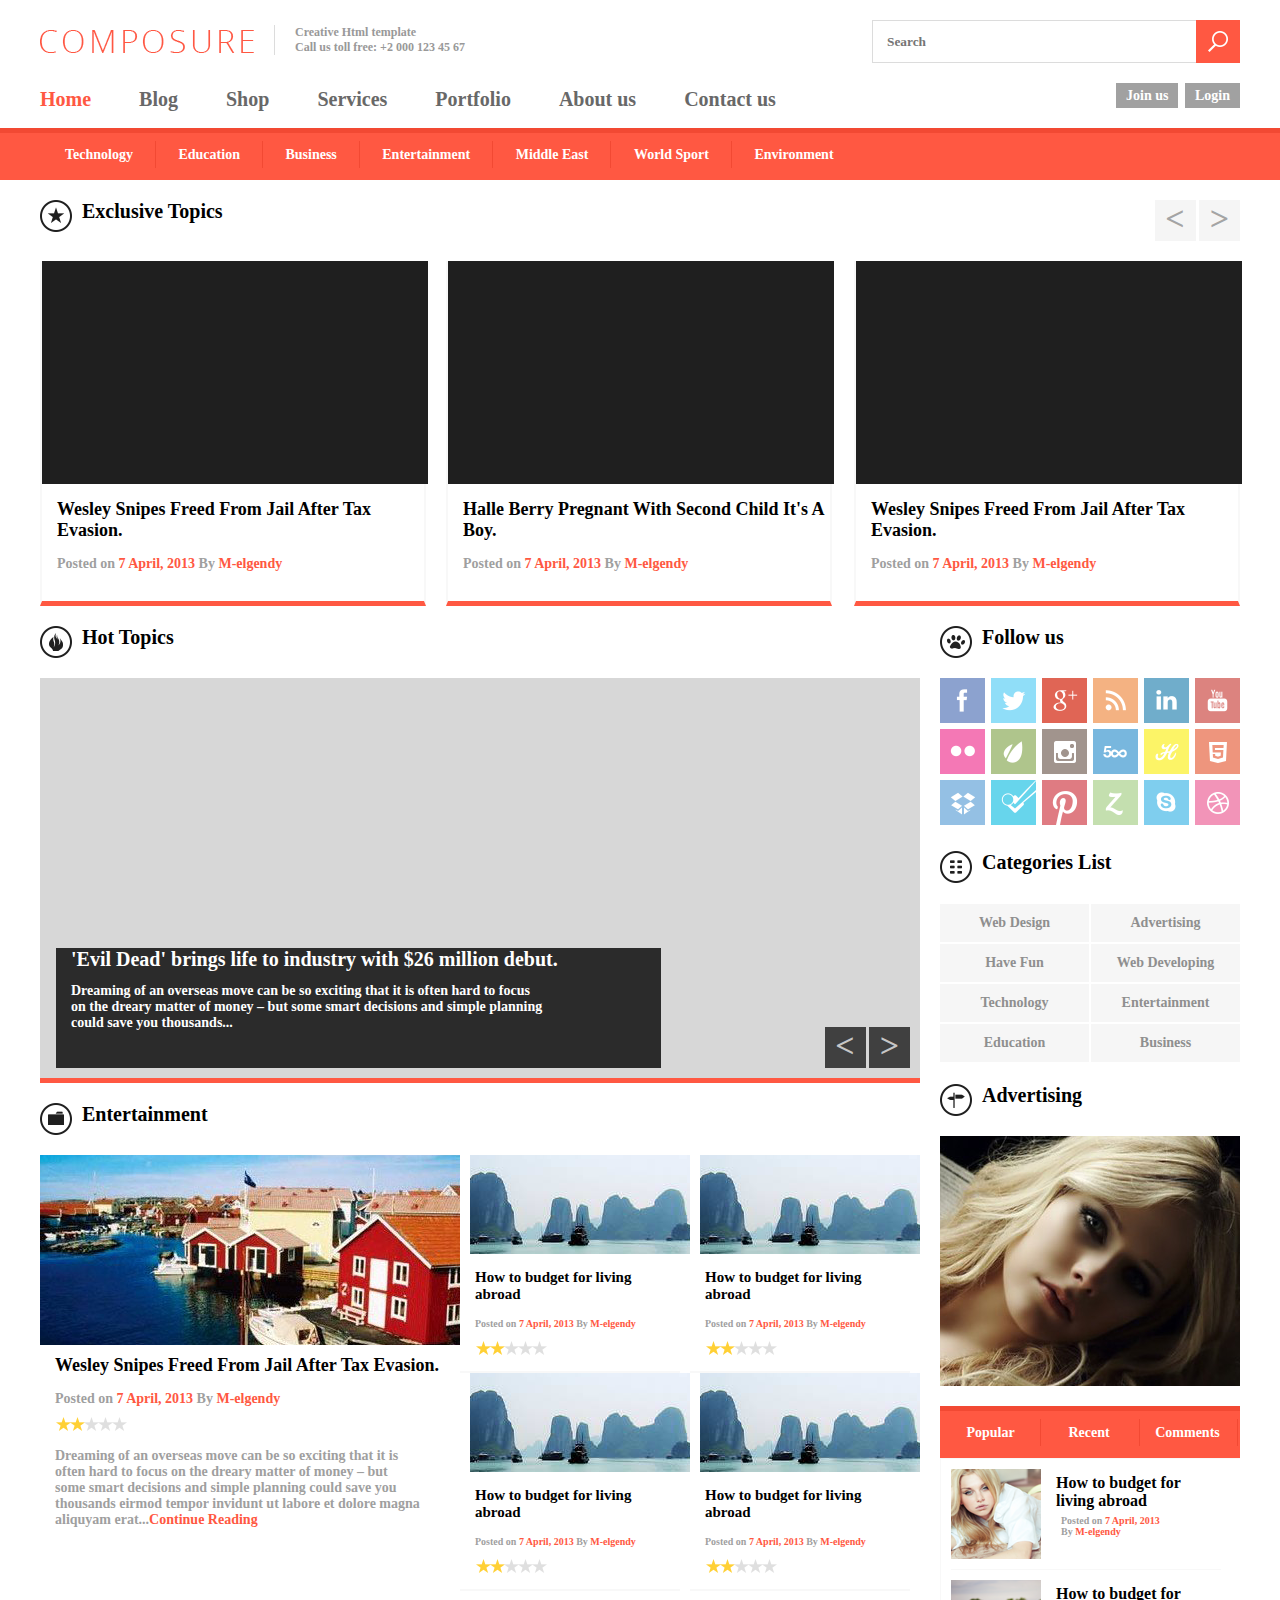
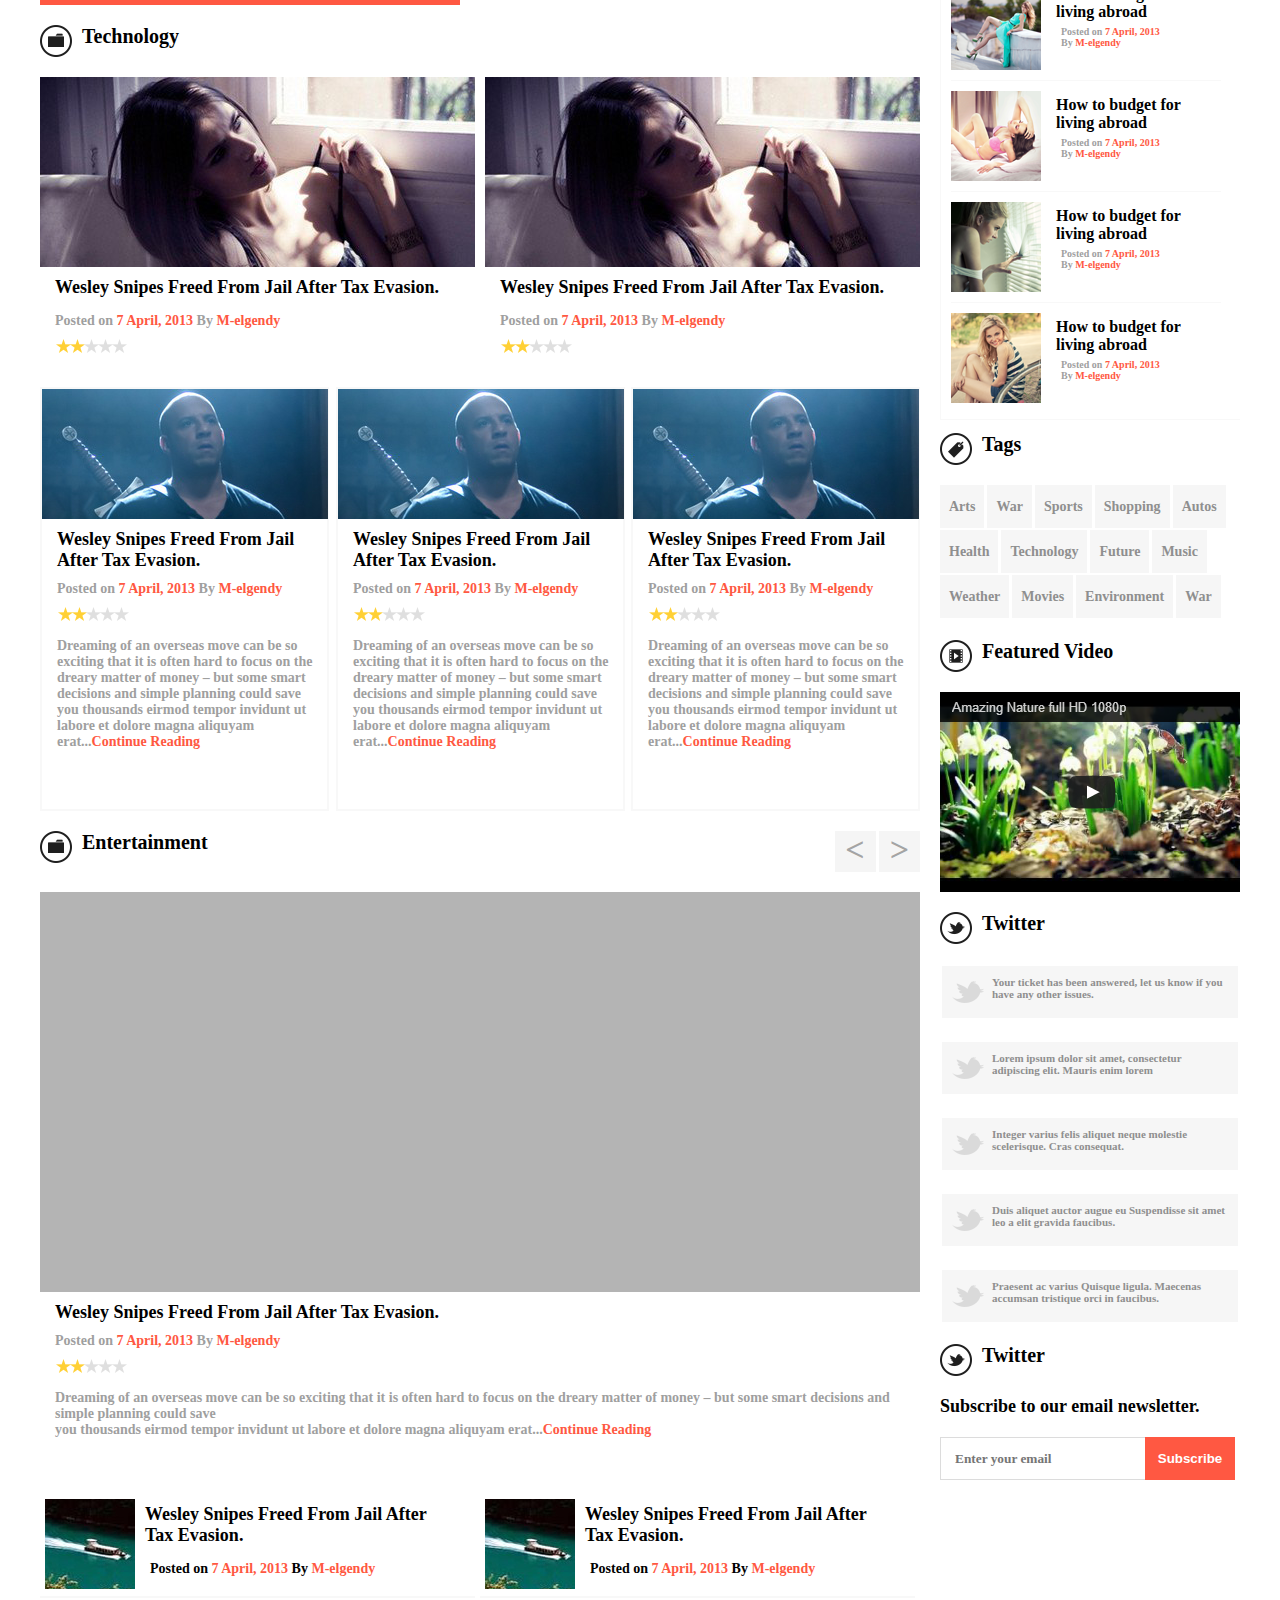
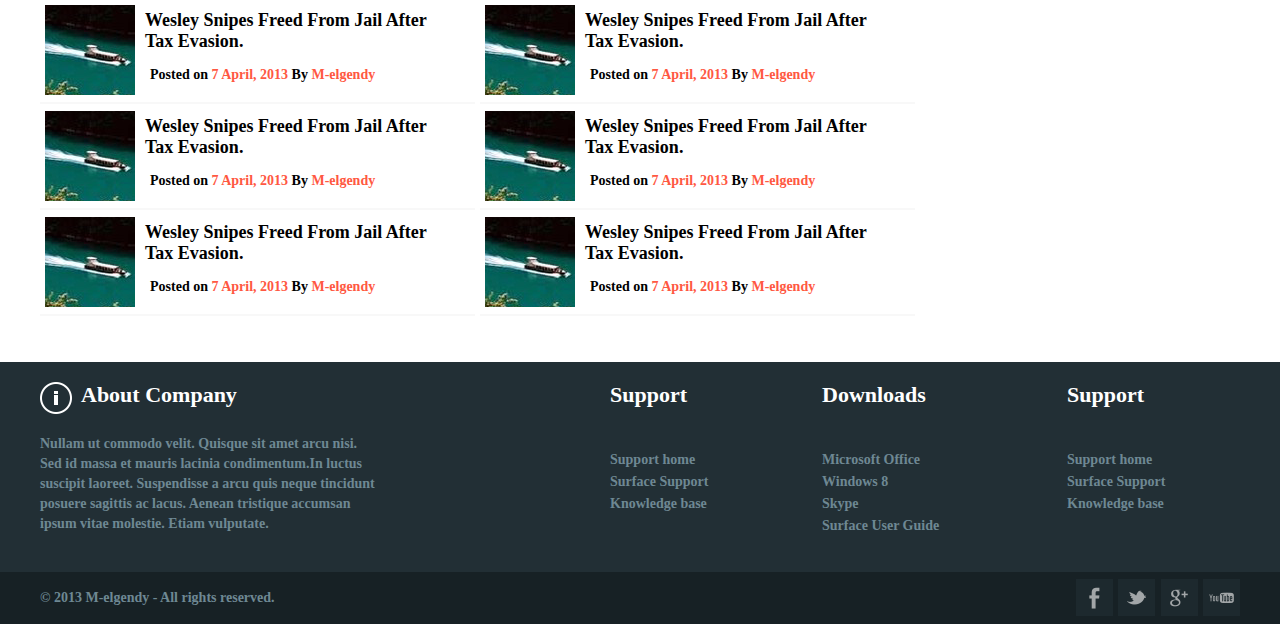
==== commit 944d4183: "3" ====
--- a/index.html
+++ b/index.html
@@ -16,7 +16,7 @@
             </div>
             <div class="search">
                 <form action="#" method="get">
-               <input type="text" value="" placeholder="Search" class="text-input"><input type="submit" value=""  class="btn-input" >
+               <input type="text" value="" name="text" placeholder="Search" class="text-input"><input type="submit" value="" class="btn-input" >
                 </form>
             </div>
         </div>
@@ -67,7 +67,7 @@
 <div class="cf contain tax-text2">
     <a href="#"><div class="tax-middle"> </div></a>
 
-    <p><a href="#">Halle Berry Pregnant With Second Child It's  <br/>A Boy.</a></p>
+    <p><a href="#">Halle Berry Pregnant With Second Child It's A Boy.</a></p>
     <span class="tex">Posted on <span class="colo">7 April, 2013</span> By <span class="colo">M-elgendy</span></span>
 
 </div>
--- a/css/base.css
+++ b/css/base.css
@@ -50,8 +50,10 @@
 .nav-ul li a:hover{color: #ff5842;}
 .nav-right {float: right;margin-top: 25px;color: #fff;font-size: 14px;}
 .nav-right a{color: white}
-.nav-one {background-color: #ff5842;padding: 5px 10px;margin-right: 3px;}
+.nav-one {background-color: #a1a1a1;padding: 5px 10px;margin-right: 3px;color: white;}
 .nav-two {background-color: #a1a1a1;padding: 5px 10px;}
+.nav-one:hover {background-color: #ff5842;color: white}
+.nav-two:hover {background-color: #ff5842;color: white}
 .footer-top{height: 210px;background-color: #222f35;width: 100%;}
 .ft-contain li{float: left}
 .footer-bottom{height: 52px;background-color: #172125;width: 100%;}
@@ -71,8 +73,16 @@
 .third{width: 245px;}
 .bt-left{float: left;line-height:52px;color: #6e8893;vertical-align: middle; font-weight: bold;}
 .bt-right{float: right}
+.bt-right a{opacity: .6 ;filter:alpha(opacity=60); }
+.bt-right a:hover{opacity: 1 ;filter:alpha(opacity=100); }
 .ft-bt a{display: inline-block;width: 37px;height: 37px;margin-top: 7px;}
 .f{background:#222f35 url(../imgs/f.png) center center no-repeat;margin-right: 2px;}
 .o{background:#222f35 url(../imgs/o.png) center center no-repeat;margin-right: 2px;}
 .g{background:#222f35 url(../imgs/g.png) center center no-repeat;margin-right: 2px;}
 .you-tobe{background:#222f35 url(../imgs/you-tobe.png) center center no-repeat;}
+.ex{font-size: 20px;vertical-align: middle;padding-left: 10px;}
+.exclusive{float: left;margin-top: 20px;}
+.enter-left-bottom p{font-size: 18px;padding-left:15px;margin-top:10px;}
+.teo{font-size: 14px;padding-left:15px;margin-top:10px;display: inline-block;color: #9f9f9f}
+.po{font-size: 13px;padding-left:15px;margin-top:10px;}
+.colo{color: #ff5842}
--- a/css/index.css
+++ b/css/index.css
@@ -9,15 +9,15 @@
     padding-left:22px;padding-right: 22px;line-height: 27px;margin-top: 8px;margin-left: 3px}
 #sp{border: none;}
 .exclusive{margin-top: 20px ;vertical-align: middle;float: left}
-.ex{font-size: 20px;vertical-align: middle;padding-left: 10px;}
+
 .glt{float: right;}
 .small{width: 41px;height: 41px;background-color: #f5f5f5;line-height: 38px;text-align: center;
     display: inline-block;margin-top:  20px ;margin-bottom:  20px ;color: #a4a4a4;font-size: 34px;}
 .sma{width: 41px;height: 41px;background-color: #f5f5f5;line-height: 38px;font-size: 34px;text-align: center;
     display: inline-block;margin-top:  20px ;margin-bottom:  20px ;color: #a4a4a4;}
-.sma:hover{background-color: #eeeeee;color: #686868;}
-.small:hover{background-color: #eeeeee;color: #686868;}
-.colo{color: #ff5842}
+.sma:hover{background-color: #eeeeee;color: #686868;cursor: pointer}
+.small:hover{background-color: #eeeeee;color: #686868;cursor: pointer}
+
 .tax-left{width: 386px;height: 223px;background-color: #1f1f1f;margin-right: 21px;}
 .tax-middle{width: 386px;height: 223px;background-color: #1f1f1f;margin-right: 21px;}
 
@@ -45,14 +45,14 @@
 .gl-left:hover{ background-color: #a4a4a4;color: #f60;cursor: pointer}
 .gl-right:hover{ background-color: #a4a4a4;color: #f60;cursor: pointer}
 .new-text{width: 605px;height: 120px;background-color: #2b2b2b;position: absolute;left: 16px;bottom: 10px;}
-.new-header{font-size: 20px;color: white;padding-left:15px;padding-top:13px; }
+.new-header a{font-size: 20px;color: white;padding-left:15px;padding-top:13px; }
 .text-con{font-size: 14px;color: white;padding-left:15px;padding-top:12px;}
 .enter{width: 880px;height: 450px;margin-top: 20px;}
 .enter-left{width: 420px;height: 445px;border-bottom:5px solid #ff5842;float: left}
 .enter-left-top{width: 420px;height: 190px;}
-.enter-left-bottom p{font-size: 18px;padding-left:15px;margin-top:15px;}
+
 .te{font-size: 14px;padding-left:15px;margin-top:15px;display: inline-block;color: #9f9f9f}
-.teo{font-size: 14px;padding-left:15px;margin-top:15px;display: inline-block;color: #9f9f9f}
+
 .enter-right{width: 460px;height: 420px;float: right}
 .enter-r1{width: 220px;height: 216px;float: left;margin-right: 10px;border-bottom:2px solid #f8f8f8}
 .tel{font-size: 10px;padding-left:15px;margin-top:15px;display: inline-block ;color: #9f9f9f}
@@ -62,8 +62,7 @@
 .last-co{width: 435px;height: 190px;}
 .float{float: left;margin-right: 10px;}
 .flo{float: left}
-.exclusive{float: left}
-.po{font-size: 13px;padding-left:15px;margin-top:15px;}
+
 .last-tai{width: 880px;height: 420px;margin-top: 10px;}
 .last-enter{width: 285px;height: 420px;border: 2px solid #f8f8f8;float: left;margin-right: 7px;}
 .last-ente{width: 285px;height: 420px;border: 2px solid #f8f8f8;float: left;margin-right: 6px;}
@@ -121,15 +120,15 @@
 .pop-text a{color: black;}
 .tol{font-size: 10px;padding-left:10px;margin-top:5px;display: block ;color: #9f9f9f}
 .ta{margin-top: 20px;}
-.tag{padding: 4px 10px;margin-right: 3px;margin-bottom: 3px;float:left;height: 35px;line-height: 35px;
+.tag{padding: 4px 9px;margin-right: 3px;margin-bottom: 2px;float:left;height: 35px;line-height: 35px;
     display:block;background-color: #f6f6f6;color: #8f8f8f; }
 a.tag:hover{background-color:#f24933;color: white}
 .video{width: 296px;height: 200px;margin-top: 20px;}
 .o-txt{width: 296px;height: 52px;display: block;margin-top: 20px;color: #8f8f8f;border:2px solid #fff;
         background:#f6f6f6 url(../imgs/ho.png) 10px 15px no-repeat ;}
-.o-right{padding-top:10px;font-size: 12px;margin-right: 10px;margin-left: 50px}
+.o-right{padding-top:10px;font-size: 11px;margin-right: 10px;margin-left: 50px;height: 52px;}
 .o-txt:hover{width: 296px;height: 52px; color: #fff;
-    background:#50b4e6 url(../imgs/bo.png) 8px 13px no-repeat ;border:2px solid #42a7d9}
+    background:#50b4e6 url(../imgs/bo.png) 10px 13px no-repeat ;border:2px solid #42a7d9}
 .last-bt{background-color: #ff5842;color: white;height: 43px;width: 90px;vertical-align: middle;border:none;cursor: pointer}
 .searc{margin-top: 20px;width: 300px;}
 .text-inp {height: 41px;width: 204px;outline: none;padding-left: 14px;border:1px solid #dcdcdc;
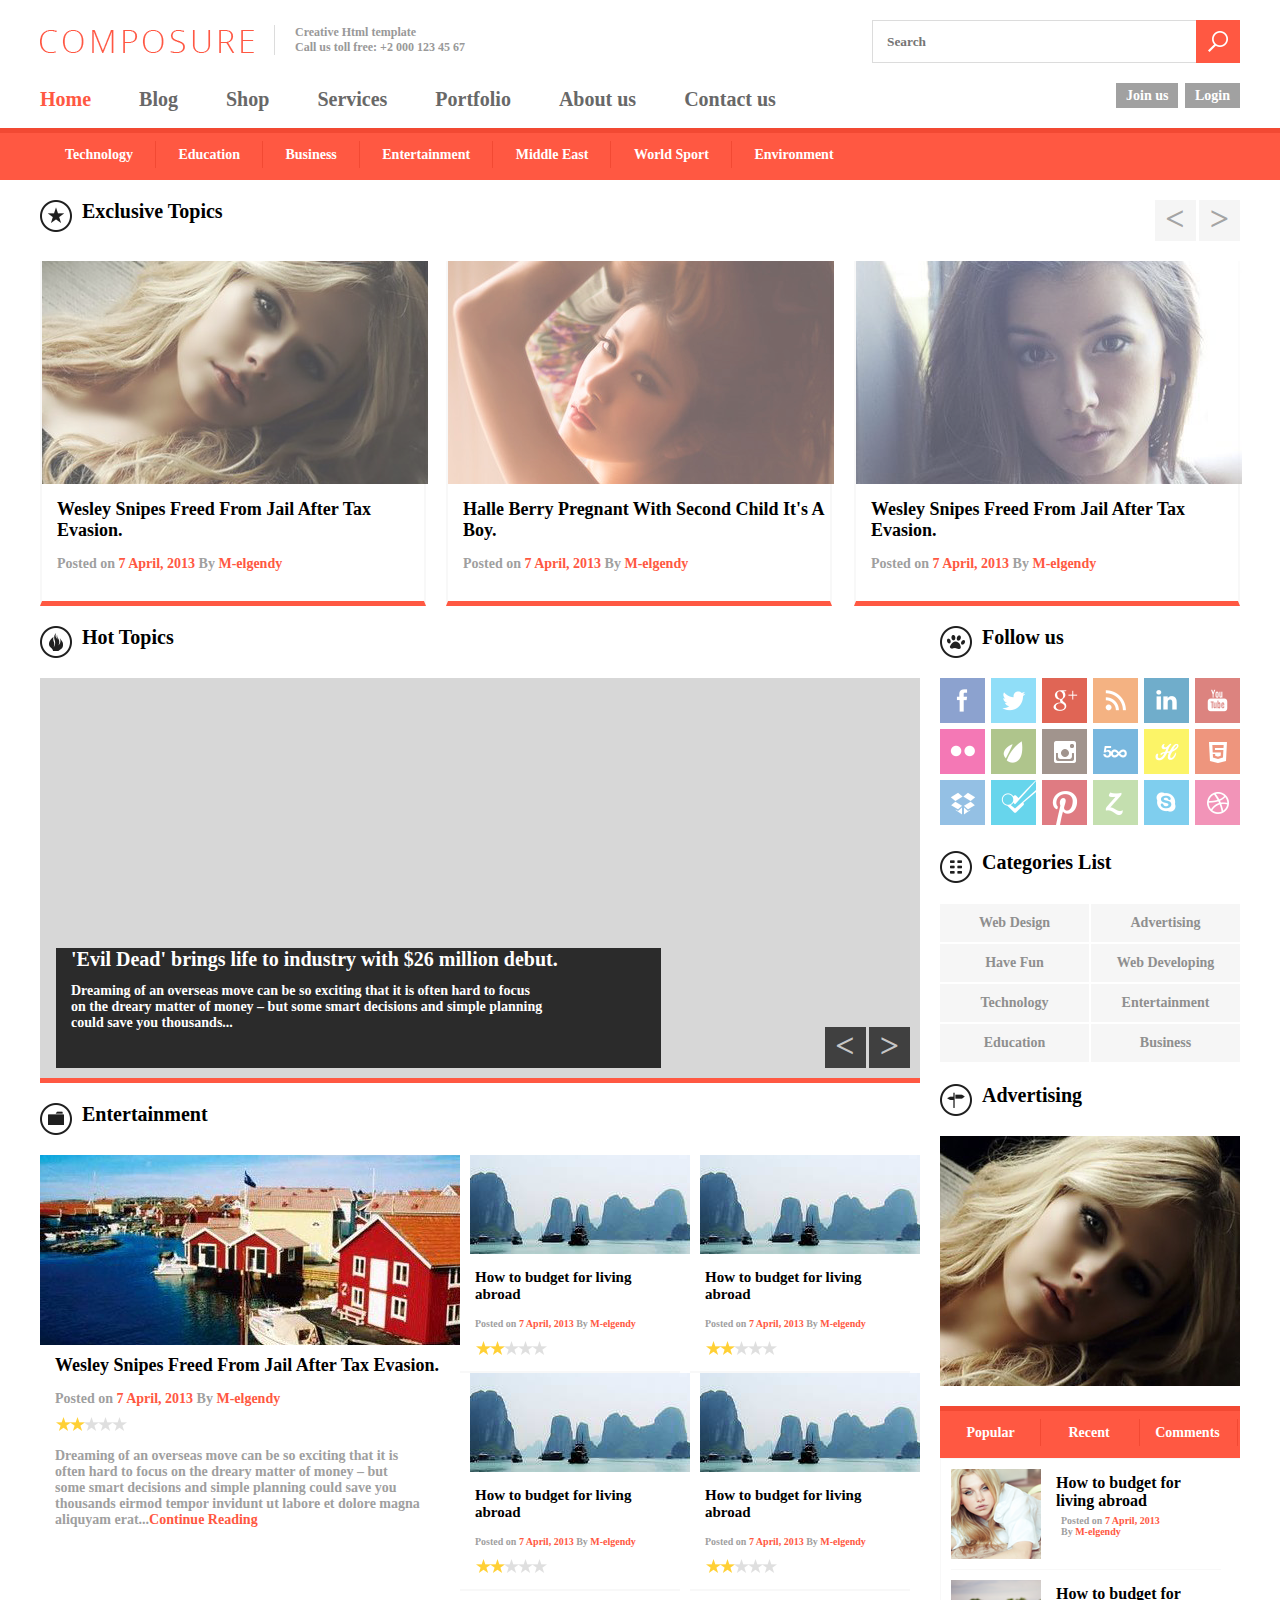
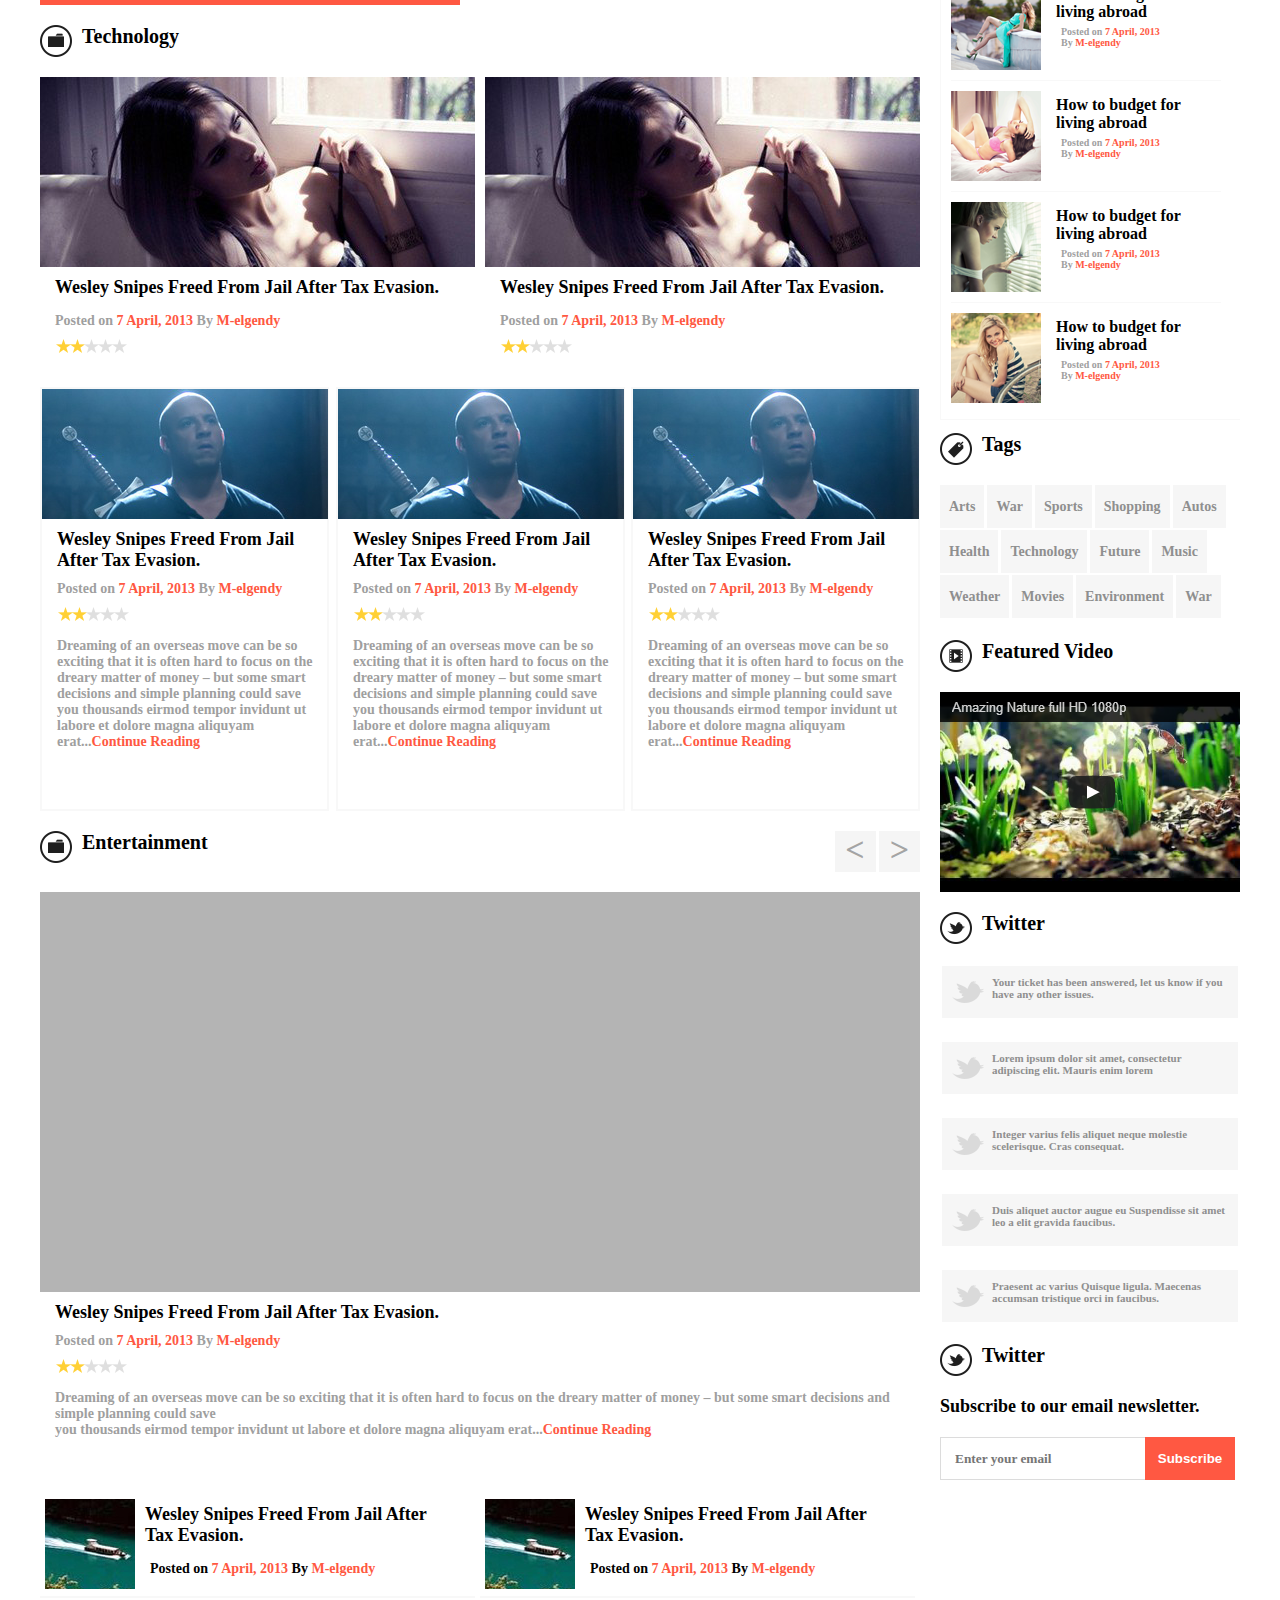
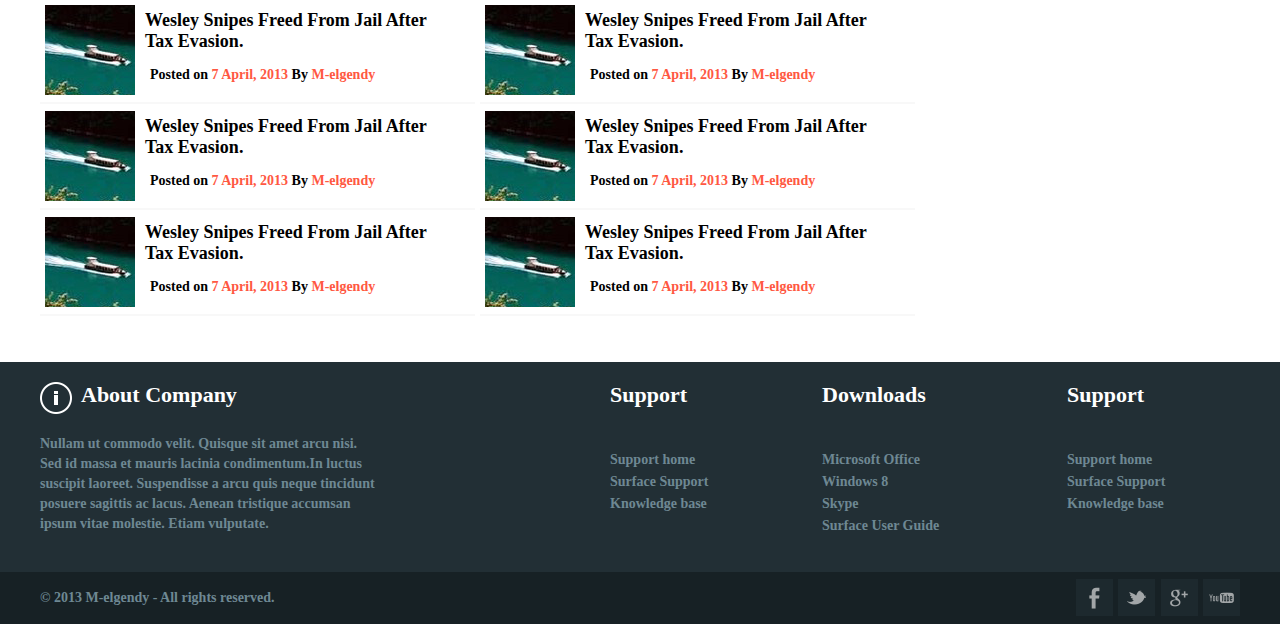
==== commit 4365aacf: "4" ====
--- a/index.html
+++ b/index.html
@@ -59,20 +59,23 @@
     </div>
 <div class="cf contain">
     <div class="cf contain tax-text1">
-        <a href="#"><div class="tax-left"></div></a>
+        <a href="#"><div class="tax-left" id="tax-left"><div class="all_img cf"><div class="img_sea"></div>
+            <div class="img_s"></div></div></div></a>
        <p><a href="#">Wesley Snipes Freed From Jail After Tax <br/>Evasion.</a></p>
         <span class="tex">Posted on <span class="colo">7 April, 2013 </span>By <span class="colo">M-elgendy</span></span>
 
     </div>
 <div class="cf contain tax-text2">
-    <a href="#"><div class="tax-middle"> </div></a>
+    <a href="#"><div class="tax-middle" id="tax-middle"> <div class="all_img cf"><div class="img_sea"></div>
+        <div class="img_s"></div></div></div></a>
 
     <p><a href="#">Halle Berry Pregnant With Second Child It's A Boy.</a></p>
     <span class="tex">Posted on <span class="colo">7 April, 2013</span> By <span class="colo">M-elgendy</span></span>
 
 </div>
 <div class="cf contain tax-text3">
-    <a href="#"><div class="tax-right"></div></a>
+    <a href="#"><div class="tax-right" id="tax-right"><div class="all_img cf"><div class="img_sea"></div>
+        <div class="img_s"></div></div></div></a>
     <p><a href="#">Wesley Snipes Freed From Jail After Tax <br/>Evasion.</a></p>
     <span class="tex">Posted on <span class="colo">7 April, 2013</span> By <span class="colo">M-elgendy</span></span>
 
@@ -523,5 +526,7 @@
             </div>
         </div>
     </footer>
+<script src="js/index.js"></script>
+<script src="js/common.js"></script>
 </body>
 </html>--- a/css/index.css
+++ b/css/index.css
@@ -17,11 +17,20 @@
     display: inline-block;margin-top:  20px ;margin-bottom:  20px ;color: #a4a4a4;}
 .sma:hover{background-color: #eeeeee;color: #686868;cursor: pointer}
 .small:hover{background-color: #eeeeee;color: #686868;cursor: pointer}
+.all_img{width: 85px;height: 41px;position: absolute;left: 50%;top:50%;  margin-left: -42.5px;
+    margin-top: -20.5px;display: none}
 
-.tax-left{width: 386px;height: 223px;background-color: #1f1f1f;margin-right: 21px;}
-.tax-middle{width: 386px;height: 223px;background-color: #1f1f1f;margin-right: 21px;}
-
-.tax-right{width: 386px;height: 223px;background-color: #1f1f1f;}
+.img_sea{width: 40px;height: 41px;background: #514a49 url(../imgs/search1.png) center center no-repeat;margin-right: 5px;float: left}
+.img_s{width: 40px;height: 41px;background: #514a49 url(../imgs/s.png) center center no-repeat;float: left}
+.tax-left{width: 386px;height: 223px;background:url(../imgs/see1.png);margin-right: 21px;
+    position: relative;opacity: .7;filter:alpha(opacity=70);}
+.tax-left:hover{opacity: 1 ;filter:alpha(opacity=100);}
+.tax-middle:hover{opacity: 1 ;filter:alpha(opacity=100);}
+.tax-right:hover{opacity: 1 ;filter:alpha(opacity=100);}
+.tax-middle{width: 386px;height: 223px;background:url(../imgs/g11.png);margin-right: 21px;
+    position: relative;opacity: .7 ;filter:alpha(opacity=70);}
+.tax-right{width: 386px;height: 223px;background:url(../imgs/g21.png);
+    position: relative;opacity: .7 ;filter:alpha(opacity=70);}
 .tax-text1{width: 382px;height: 340px;border-left:2px solid #f8f8f8;border-right:2px solid #f8f8f8;
     border-bottom:5px solid #ff5842;margin-right: 20px;float: left}
 .tax-text2{width: 382px;height: 340px;border-left:2px solid #f8f8f8;border-right:2px solid #f8f8f8;
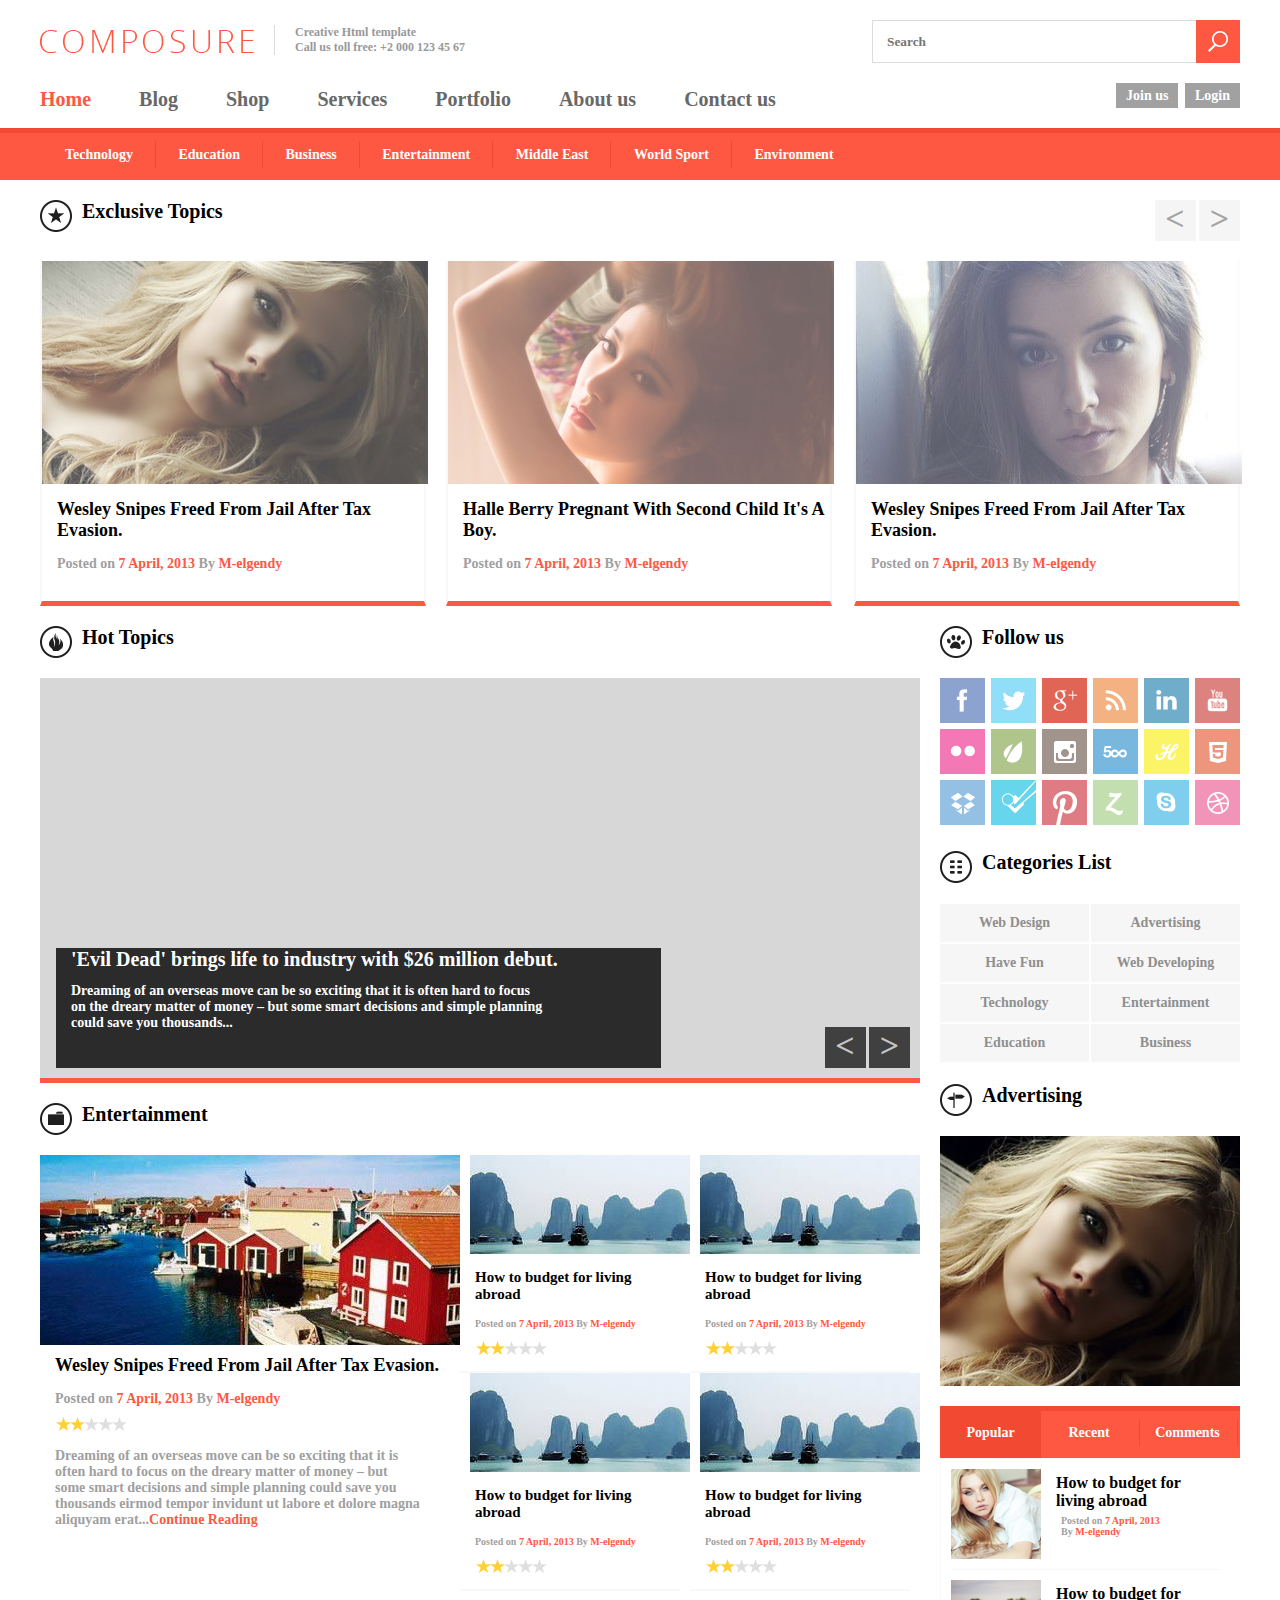
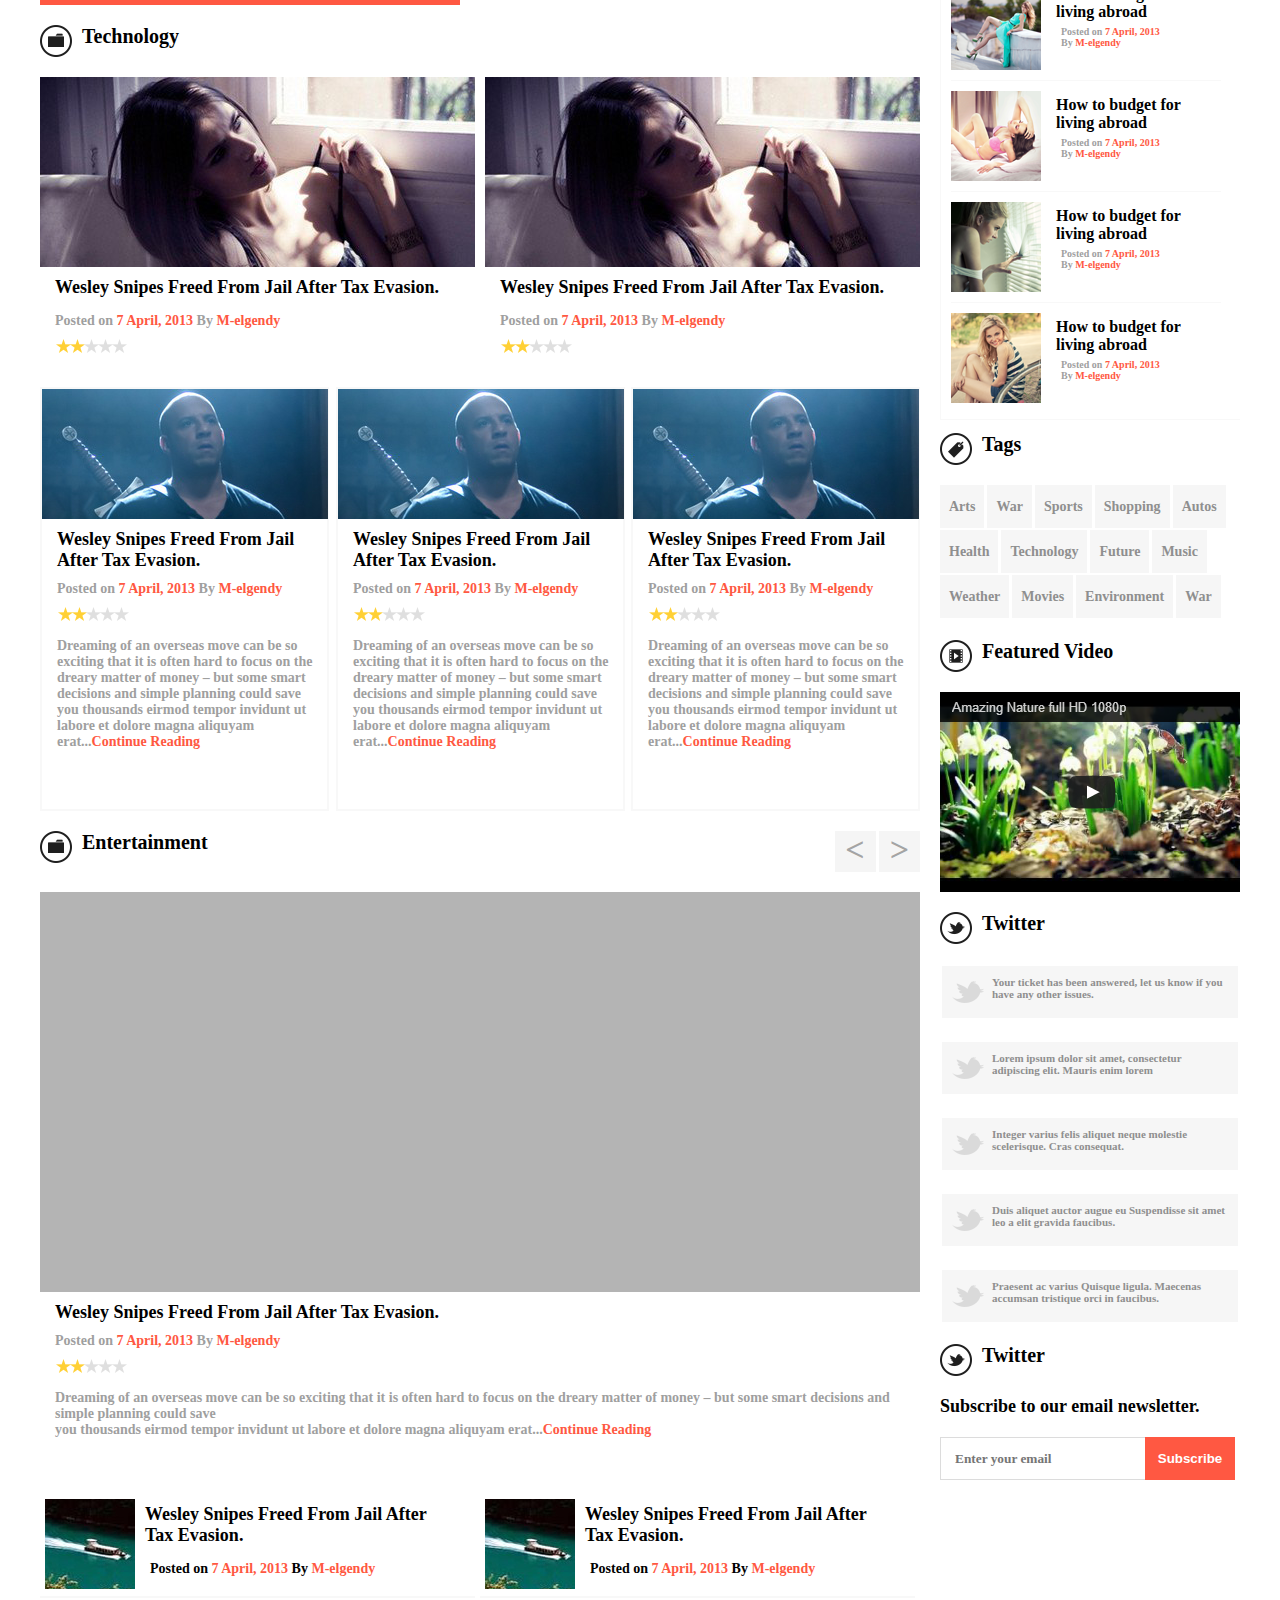
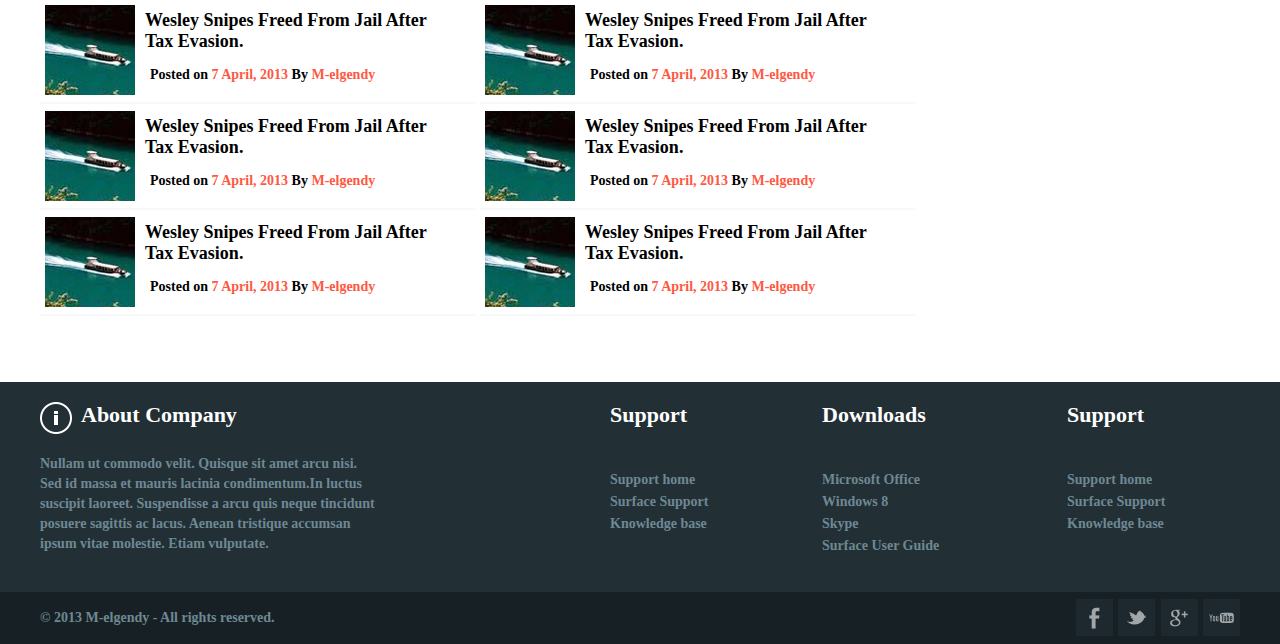
==== commit e436adb4: "5" ====
--- a/index.html
+++ b/index.html
@@ -22,13 +22,13 @@
         </div>
     <div class="nav cf">
         <ul class="nav-ul">
-            <li class="home"><a href="#" >Home</a></li>
-            <li><a href="#">Blog</a></li>
+            <li class="home"><a href="index.html" >Home</a></li>
+            <li><a href="blog.html">Blog</a></li>
             <li><a href="#">Shop</a></li>
             <li><a href="#">Services</a></li>
-            <li><a href="#">Portfolio</a></li>
+            <li><a href="portfolio_1.html">Portfolio</a></li>
             <li><a href="#">About us</a></li>
-            <li><a href="#">Contact us</a></li>
+            <li><a href="contact.html">Contact us</a></li>
         </ul>
         <div class="nav-right">
             <a href="#" class="nav-one">Join us</a>
@@ -361,13 +361,14 @@
         <div class="pop">
             <div class="bor"></div>
             <div class="cont">
-                <div class="coo cf ">
-                    <a href="#" class="navigate-tech"><span class="spa">Popular</span></a>
-                    <a href="#" class="navigate-tech"><span class="navigate-tec">Recent</span></a>
-                    <a href="#" class="navigate-tech"><span class="spa">Comments</span></a>
-                    </div>
-            </div>
-            <div class="pop-con">
+                <div class="coo cf" id="pop_top">
+                    <a href="#" class="navigate-tech focus" id="popular"><span class="spa">Popular</span></a>
+                    <a href="#" class="navigate-tech" id="recent"><span class="navigate-tec">Recent</span></a>
+                    <a href="#" class="navigate-tech" id="comments"><span class="spa">Comments</span></a>
+                    </div>
+            </div>
+            <ul id="pop_com">
+            <li class="pop-con" >
                 <div class="pop-con1 cf">
                     <a href="#"><div class="pop-bac"><img src="imgs/pop1.png"></div></a>
                     <div class="pop-text"><a href="#"><p>How to budget for living abroad</p></a>
@@ -403,8 +404,83 @@
                             <span class="colo">M-elgendy</span></span>
                     </div>
                 </div>
-            </div>
-        </div>
+            </li>
+            <li class="pop-con display" >
+                <div class="pop-con1 cf">
+                    <a href="#"><div class="pop-bac"><img src="imgs/pop5.png"></div></a>
+                    <div class="pop-text"><a href="#"><p>How to budget for living abroad</p></a>
+                        <span class="tol">Posted on <span class="colo">7 April, 2013 </span><br>By
+                            <span class="colo">M-elgendy</span></span>
+                    </div>
+                </div>
+                <div class="pop-con1 cf">
+                    <a href="#"><div class="pop-bac"><img src="imgs/pop4.png"></div></a>
+                    <div class="pop-text"><a href="#"><p>How to budget for living abroad</p></a>
+                        <span class="tol">Posted on <span class="colo">7 April, 2013 </span><br>By
+                            <span class="colo">M-elgendy</span></span>
+                    </div>
+                </div>
+                <div class="pop-con1 cf">
+                    <a href="#"><div class="pop-bac"><img src="imgs/pop3.png"></div></a>
+                    <div class="pop-text"><a href="#"><p>How to budget for living abroad</p></a>
+                        <span class="tol">Posted on <span class="colo">7 April, 2013 </span><br>By
+                            <span class="colo">M-elgendy</span></span>
+                    </div>
+                </div>
+                <div class="pop-con1 cf">
+                    <a href="#"><div class="pop-bac"><img src="imgs/pop2.png"></div></a>
+                    <div class="pop-text"><a href="#"><p>How to budget for living abroad</p></a>
+                        <span class="tol">Posted on <span class="colo">7 April, 2013 </span><br>By
+                            <span class="colo">M-elgendy</span></span>
+                    </div>
+                </div>
+                <div class="pop-con1 cf" style="border:0 none">
+                    <a href="#"><div class="pop-bac"><img src="imgs/pop1.png"></div></a>
+                    <div class="pop-text"><a href="#"><p>How to budget for living abroad</p></a>
+                        <span class="tol">Posted on <span class="colo">7 April, 2013 </span><br>By
+                            <span class="colo">M-elgendy</span></span>
+                    </div>
+                </div>
+            </li>
+            <li class="pop-con display">
+                <div class="pop-con1 cf">
+                    <a href="#"><div class="pop-bac"><img src="imgs/pop3.png"></div></a>
+                    <div class="pop-text"><a href="#"><p>How to budget for living abroad</p></a>
+                        <span class="tol">Posted on <span class="colo">7 April, 2013 </span><br>By
+                            <span class="colo">M-elgendy</span></span>
+                    </div>
+                </div>
+                <div class="pop-con1 cf">
+                    <a href="#"><div class="pop-bac"><img src="imgs/pop4.png"></div></a>
+                    <div class="pop-text"><a href="#"><p>How to budget for living abroad</p></a>
+                        <span class="tol">Posted on <span class="colo">7 April, 2013 </span><br>By
+                            <span class="colo">M-elgendy</span></span>
+                    </div>
+                </div>
+                <div class="pop-con1 cf">
+                    <a href="#"><div class="pop-bac"><img src="imgs/pop5.png"></div></a>
+                    <div class="pop-text"><a href="#"><p>How to budget for living abroad</p></a>
+                        <span class="tol">Posted on <span class="colo">7 April, 2013 </span><br>By
+                            <span class="colo">M-elgendy</span></span>
+                    </div>
+                </div>
+                <div class="pop-con1 cf">
+                    <a href="#"><div class="pop-bac"><img src="imgs/pop1.png"></div></a>
+                    <div class="pop-text"><a href="#"><p>How to budget for living abroad</p></a>
+                        <span class="tol">Posted on <span class="colo">7 April, 2013 </span><br>By
+                            <span class="colo">M-elgendy</span></span>
+                    </div>
+                </div>
+                <div class="pop-con1 cf" style="border:0 none">
+                    <a href="#"><div class="pop-bac"><img src="imgs/pop2.png"></div></a>
+                    <div class="pop-text"><a href="#"><p>How to budget for living abroad</p></a>
+                        <span class="tol">Posted on <span class="colo">7 April, 2013 </span><br>By
+                            <span class="colo">M-elgendy</span></span>
+                    </div>
+                </div>
+            </li>
+            </ul>
+            </div>
             <div class="tags">
                 <div class="cf">
                     <div class="exclusive " style="width: 300px;">
@@ -526,7 +602,6 @@
             </div>
         </div>
     </footer>
-<script src="js/index.js"></script>
-<script src="js/common.js"></script>
+<script src="js/base.js"></script>
 </body>
 </html>--- a/css/base.css
+++ b/css/base.css
@@ -54,7 +54,7 @@
 .nav-two {background-color: #a1a1a1;padding: 5px 10px;}
 .nav-one:hover {background-color: #ff5842;color: white}
 .nav-two:hover {background-color: #ff5842;color: white}
-.footer-top{height: 210px;background-color: #222f35;width: 100%;}
+.footer-top{height: 210px;background-color: #222f35;width: 100%;margin-top: 20px;}
 .ft-contain li{float: left}
 .footer-bottom{height: 52px;background-color: #172125;width: 100%;}
 .first,.second,.third,.fourth {padding-top: 20px;font-weight: bold;}
@@ -86,3 +86,68 @@
 .teo{font-size: 14px;padding-left:15px;margin-top:10px;display: inline-block;color: #9f9f9f}
 .po{font-size: 13px;padding-left:15px;margin-top:10px;}
 .colo{color: #ff5842}
+.right{float: right;width: 300px;overflow: hidden}
+.right-icon{width: 310px;height: 147px;margin-top: 20px;}
+.right-icon ul li{float: left;}
+.right-icon ul li a{width: 45px;height: 45px;background: url(../imgs/shba.png) 0 0 no-repeat;
+    opacity: .85 ;filter:alpha(opacity=85);display:inline-block;margin-right: 6px;margin-bottom: 2px;}
+.right-icon ul li a:hover{opacity: 1;filter:alpha(opacity=100)}
+.right-icon ul li a.icon2{background-position: -51px 0;}
+.right-icon ul li a.icon3{background-position: -102px 0;}
+.right-icon ul li a.icon4{background-position: -153px 0;}
+.right-icon ul li a.icon5{background-position: -204px 0;}
+.right-icon ul li a.icon6{background-position: -255px 0;}
+.right-icon ul li a.icon7{background-position: 0 -51px;}
+.right-icon ul li a.icon8{background-position: -51px -51px;}
+.right-icon ul li a.icon9{background-position: -102px -51px;}
+.right-icon ul li a.icon10{background-position: -153px -51px;}
+.right-icon ul li a.icon11{background-position: -204px -51px;}
+.right-icon ul li a.icon12{background-position: -255px  -51px;}
+.right-icon ul li a.icon13{background-position: 0 -102px;}
+.right-icon ul li a.icon14{background-position: -51px -102px;}
+.right-icon ul li a.icon15{background-position: -102px -102px;}
+.right-icon ul li a.icon16{background-position: -153px -102px;}
+.right-icon ul li a.icon17{background-position: -204px -102px;}
+.right-icon ul li a.icon18{background-position: -255px  -102px;}
+.al{width: 305px;height: 160px;margin-top: 21px;}
+.al a div:hover{background-color: #ff5842;color: white}
+.al a div{color: #8f8f8f}
+.al-iz{width: 149px;height: 38px;line-height: 38px;text-align: center;
+    background: #f6f6f6;margin-right: 2px;float: left;margin-bottom: 2px;display: block}
+.bas{width: 300px;height: 250px;margin-top: 20px;}
+.pop{margin-top: 20px;width: 300px;height: 605px;}
+.cont{background-color: #ff5842;height:47px;width: 100%;overflow: hidden}
+.coo a span {display:inline-block;height:27px;width: 99px;text-align: center;border-right: 1px solid #f24933;
+    line-height: 27px;margin-top: 8px;margin-left: 1px}
+.coo a {color: white;display: inline-block;margin-right: -6px}
+.coo a:hover{background-color:#f24933;color: white}
+
+.display{display: none}
+
+.focus{background-color:#f24933;color: white}
+.pop-con{width: 300px;height: 560px;border:1px solid #f8f8f8;}
+.pop-con1{width:270px;height: 100px;margin-top: 10px;margin-left: 10px;
+    border-bottom:1px solid #f8f8f8 ;}
+.pop-bac{width: 90px;height: 90px;margin-right: 10px;float: left;margin-bottom: 10px;}
+.pop-text{float: left;width: 170px;height: 100px;}
+.pop-text p{font-size: 16px;padding-left:5px;margin-top:5px;}
+.pop-text a{color: black;}
+
+.tol{font-size: 10px;padding-left:10px;margin-top:5px;display: block ;color: #9f9f9f}
+.ta{margin-top: 20px;}
+.tag{padding: 4px 9px;margin-right: 3px;margin-bottom: 2px;float:left;height: 35px;line-height: 35px;
+    display:block;background-color: #f6f6f6;color: #8f8f8f; }
+a.tag:hover{background-color:#f24933;color: white}
+.video{width: 296px;height: 200px;margin-top: 20px;}
+.o-txt{width: 296px;height: 52px;display: block;margin-top: 20px;color: #8f8f8f;border:2px solid #fff;
+    background:#f6f6f6 url(../imgs/ho.png) 10px 15px no-repeat ;}
+.o-right{padding-top:10px;font-size: 11px;margin-right: 10px;margin-left: 50px;height: 52px;}
+.o-txt:hover{width: 296px;height: 52px; color: #fff;
+    background:#50b4e6 url(../imgs/bo.png) 10px 13px no-repeat ;border:2px solid #42a7d9}
+.last-bt{background-color: #ff5842;color: white;height: 43px;width: 90px;vertical-align: middle;border:none;cursor: pointer}
+.searc{margin-top: 20px;width: 300px;}
+.text-inp {height: 41px;width: 204px;outline: none;padding-left: 14px;border:1px solid #dcdcdc;
+    border-right: none;  font-family: "Segoe UI Light", Calibri;vertical-align: middle;}
+a{color: black}
+a:hover{color: #f60;}
+.coo a{height: 47px;}
--- a/css/index.css
+++ b/css/index.css
@@ -120,6 +120,10 @@
     line-height: 27px;margin-top: 8px;margin-left: 1px}
 .coo a {color: white;display: inline-block;margin-right: -6px}
 .coo a:hover{background-color:#f24933;color: white}
+
+.display{display: none}
+
+.focus{background-color:#f24933;color: white}
 .pop-con{width: 300px;height: 560px;border:1px solid #f8f8f8;}
 .pop-con1{width:270px;height: 100px;margin-top: 10px;margin-left: 10px;
     border-bottom:1px solid #f8f8f8 ;}
@@ -127,6 +131,7 @@
 .pop-text{float: left;width: 170px;height: 100px;}
 .pop-text p{font-size: 16px;padding-left:5px;margin-top:5px;}
 .pop-text a{color: black;}
+
 .tol{font-size: 10px;padding-left:10px;margin-top:5px;display: block ;color: #9f9f9f}
 .ta{margin-top: 20px;}
 .tag{padding: 4px 9px;margin-right: 3px;margin-bottom: 2px;float:left;height: 35px;line-height: 35px;
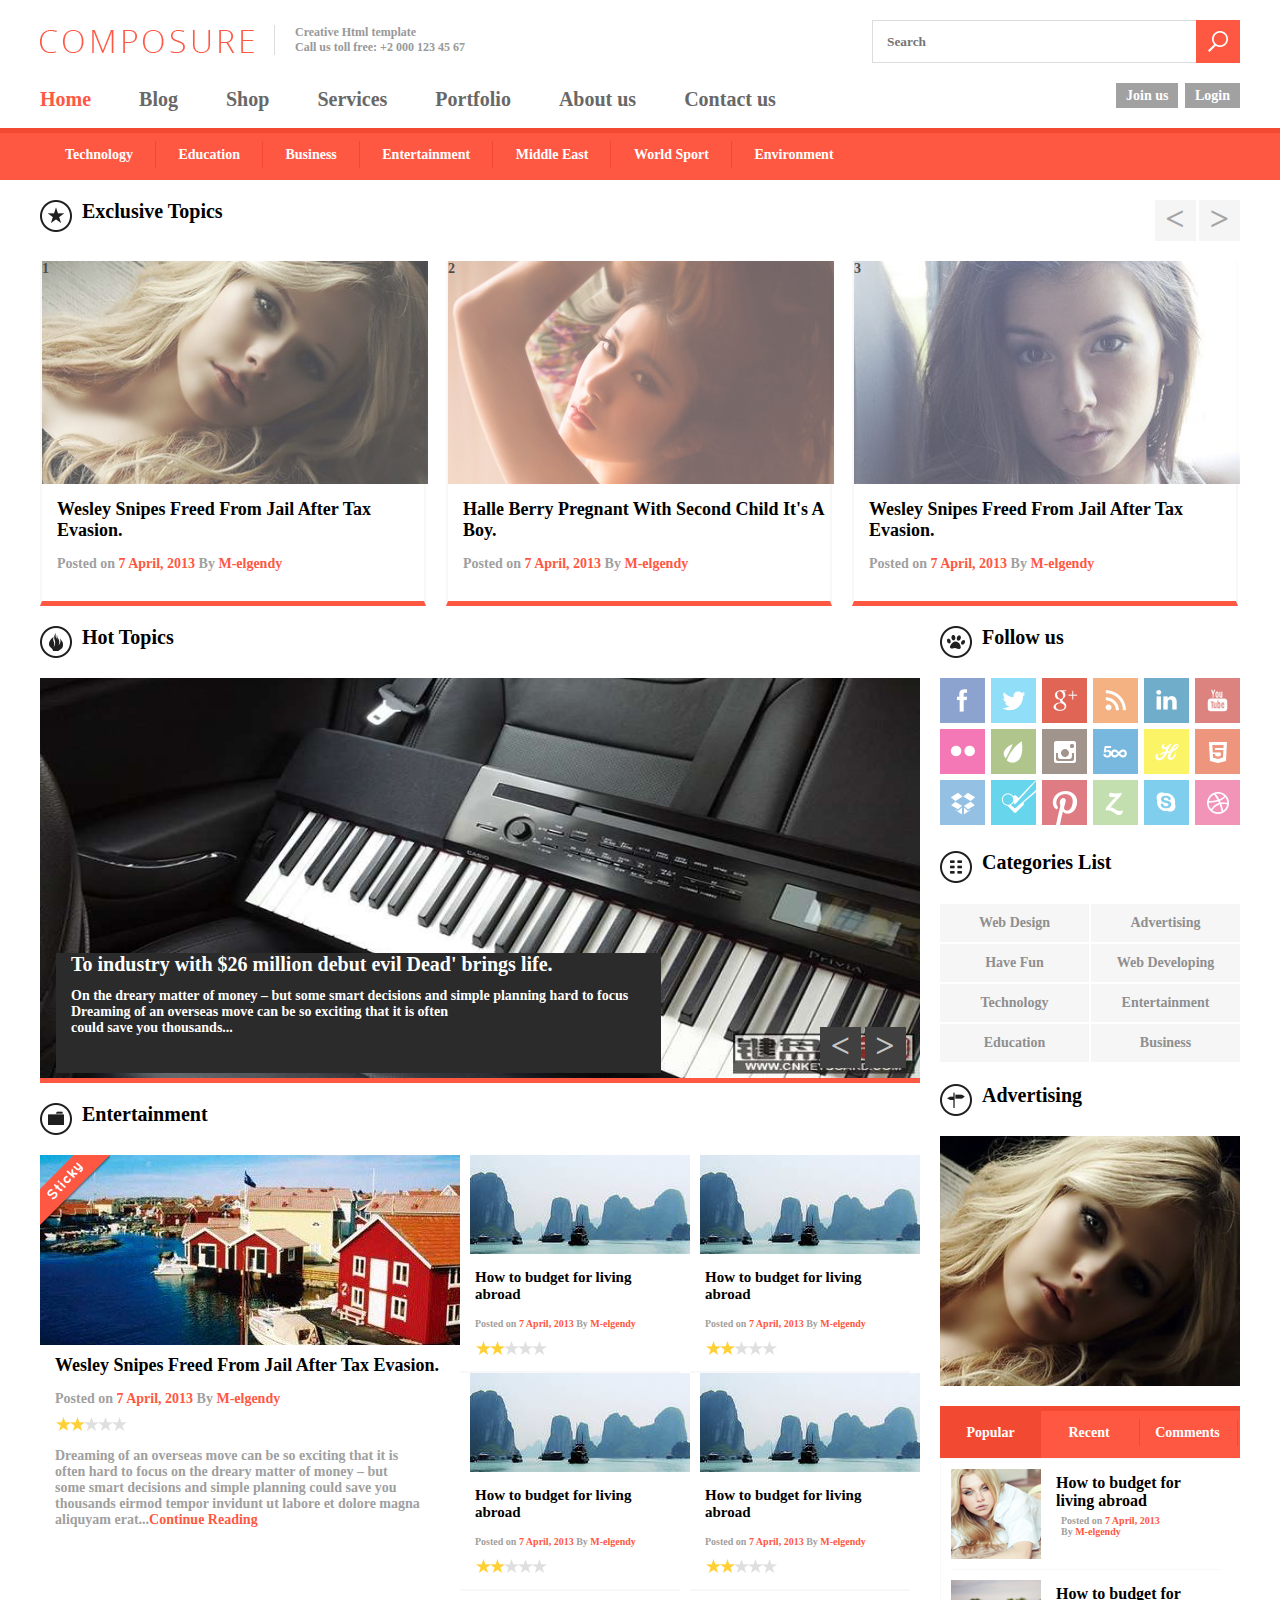
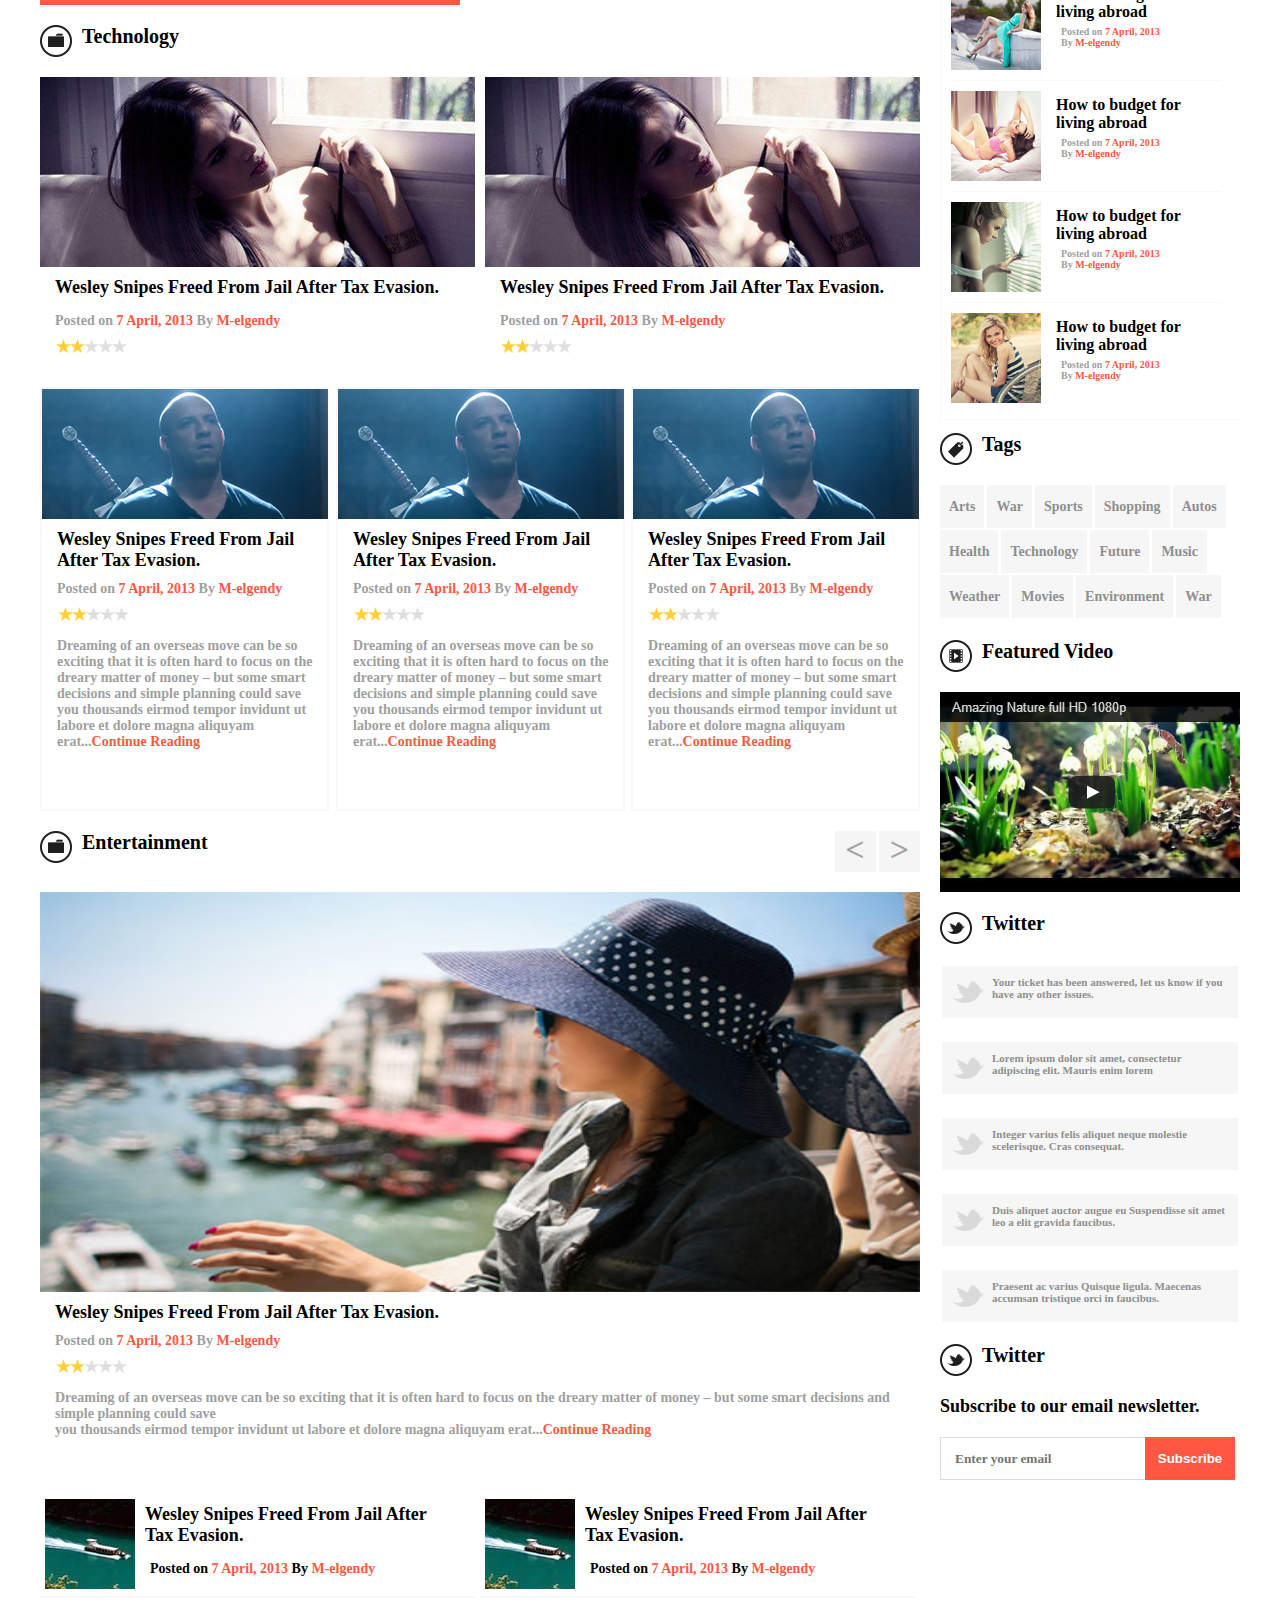
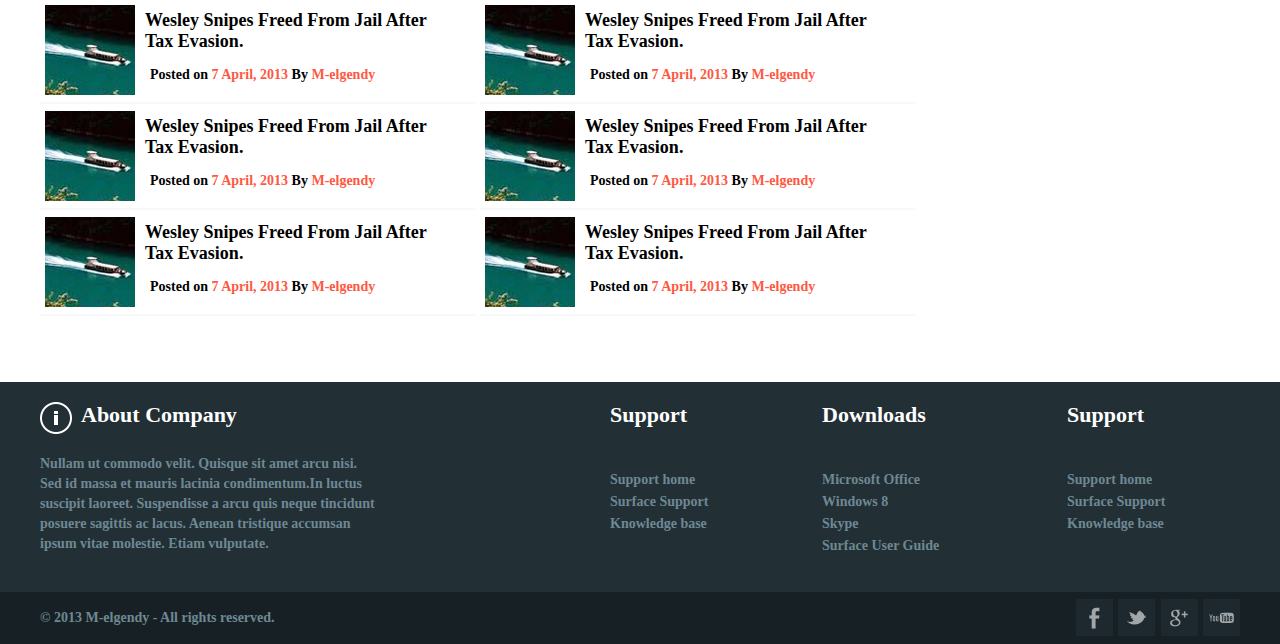
==== commit e1ec8f74: "6" ====
--- a/index.html
+++ b/index.html
@@ -53,33 +53,50 @@
         <img src="imgs/ex.png"><span class="ex">Exclusive Topics</span>
     </div>
     <div class="glt">
-        <span  class="small"><</span>
-        <span  class="sma">></span>
+        <span  class="small" id="firstLeft"><</span>
+        <span  class="sma" id="firstRight">></span>
     </div>
     </div>
-<div class="cf contain">
-    <div class="cf contain tax-text1">
-        <a href="#"><div class="tax-left" id="tax-left"><div class="all_img cf"><div class="img_sea"></div>
+<div class="contain flow">
+<ul class="cf width" id="firstUl">
+
+    <li class="cf contain tax-text1">
+        <a href="#"><div class="tax-left" id="tax-left">1<div class="all_img cf"><div class="img_sea"></div>
             <div class="img_s"></div></div></div></a>
        <p><a href="#">Wesley Snipes Freed From Jail After Tax <br/>Evasion.</a></p>
         <span class="tex">Posted on <span class="colo">7 April, 2013 </span>By <span class="colo">M-elgendy</span></span>
 
-    </div>
-<div class="cf contain tax-text2">
-    <a href="#"><div class="tax-middle" id="tax-middle"> <div class="all_img cf"><div class="img_sea"></div>
+    </li>
+<li class="cf contain tax-text2">
+    <a href="#"><div class="tax-middle" id="tax-middle"> 2<div class="all_img cf"><div class="img_sea"></div>
         <div class="img_s"></div></div></div></a>
 
     <p><a href="#">Halle Berry Pregnant With Second Child It's A Boy.</a></p>
     <span class="tex">Posted on <span class="colo">7 April, 2013</span> By <span class="colo">M-elgendy</span></span>
 
-</div>
-<div class="cf contain tax-text3">
-    <a href="#"><div class="tax-right" id="tax-right"><div class="all_img cf"><div class="img_sea"></div>
+</li>
+    <li class="cf contain tax-text1">
+        <a href="#"><div class="tax-right">3<div class="all_img cf"><div class="img_sea"></div>
+            <div class="img_s"></div></div></div></a>
+        <p><a href="#">Wesley Snipes Freed From Jail After Tax <br/>Evasion.</a></p>
+        <span class="tex">Posted on <span class="colo">7 April, 2013 </span>By <span class="colo">M-elgendy</span></span>
+
+    </li>
+    <li class="cf contain tax-text2">
+        <a href="#"><div class="tax-middle" >4 <div class="all_img cf"><div class="img_sea"></div>
+            <div class="img_s"></div></div></div></a>
+
+        <p><a href="#">Halle Berry Pregnant With Second Child It's A Boy.</a></p>
+        <span class="tex">Posted on <span class="colo">7 April, 2013</span> By <span class="colo">M-elgendy</span></span>
+
+    </li>
+<li class="cf contain tax-text2">
+    <a href="#"><div class="tax-right" id="tax-right">5<div class="all_img cf"><div class="img_sea"></div>
         <div class="img_s"></div></div></div></a>
     <p><a href="#">Wesley Snipes Freed From Jail After Tax <br/>Evasion.</a></p>
     <span class="tex">Posted on <span class="colo">7 April, 2013</span> By <span class="colo">M-elgendy</span></span>
-
-</div>
+</li>
+</ul>
 </div>
 <div class="content cf contain">
     <div class="left">
@@ -88,18 +105,51 @@
                 <img src="imgs/cont.png"><span class="ex">Hot Topics</span>
             </div>
         </div>
-        <div class="new">
+        <div class="flow" style="width: 880px">
+        <div class="new width cf">
+            <ul class="v" id="secondUl">
+                <li class="imge"><a href="#"><img src="imgs/lun4.jpg" width="880px" height="400px"></a>
+
+            </li>
+                <li class="imge"><a href="#"><img src="imgs/lun21.jpg" width="880px" height="400px"></a>
+
+                </li>
+                <li class="imge"><a href="#"><img src="imgs/lun22.jpg" width="880px" height="400px"></a>
+
+                </li>
+            </ul>
+            <div class="new-tex">
+            <ul id="secUl">
+                <li class="new-text">
+                <p class="new-header"><a href="#">To industry with $26 million debut evil Dead' brings life.</a></p>
+
+                <p class="text-con">On the dreary matter of money – but some smart decisions and simple planning hard to focus<br/>
+                    Dreaming of an overseas move can be so exciting that it is often<br/>
+                    could save you thousands...</p>
+                </li>
+                <li class="new-text">
+                <p class="new-header"><a href="#">'Evil Dead' brings life to industry with $26 million debut.</a></p>
+
+                <p class="text-con">Dreaming of an overseas move can be so exciting that it is often hard to focus<br/>
+                    on the dreary matter of money – but some smart decisions and simple planning<br/>
+                    could save you thousands...</p>
+                </li>
+                <li class="new-text">
+                <p class="new-header"><a href="#">Brings life to industry with $26 million'Evil Dead'  debut.</a></p>
+
+                <p class="text-con">Dreaming of an overseas m it is often ove can be so exciting that hard to focus<br/>
+                    on the dreary matter of money – but some smart decisions and simple planning<br/>
+                    could save you thousands...</p>
+                </li>
+            </ul>
+            </div>
+
             <div class="gl">
-                <span class="gl-left"><</span>
-                <span class="gl-right">></span>
-            </div>
-            <div class="new-text">
-                    <p class="new-header"><a href="#">'Evil Dead' brings life to industry with $26 million debut.</a></p>
-
-                    <p class="text-con">Dreaming of an overseas move can be so exciting that it is often hard to focus<br/>
-                        on the dreary matter of money – but some smart decisions and simple planning<br/>
-                        could save you thousands...</p>
-            </div>
+                <span class="gl-left" id="secondLeft"><</span>
+                <span class="gl-right" id="secondRight">></span>
+            </div>
+        </div>
+
         </div>
         <div class="cf">
             <div class="exclusive " style="width: 900px;">
@@ -109,7 +159,9 @@
 
     <div class="enter cf">
         <div class="enter-left">
-            <a href="#"><div class="enter-left-top"><img src="imgs/Walt.png"></div></a>
+            <a href="#"><div class="enter-left-top"><img src="imgs/Walt.png">
+                <div class="ski"><img src="imgs/ski.png"></div>
+            </div></a>
             <div class="enter-left-bottom">
                 <p><a href="#">Wesley Snipes Freed From Jail After Tax Evasion.</a></p>
                 <span class="tex">Posted on <span class="colo">7 April, 2013 </span>By
@@ -221,12 +273,14 @@
                     <img src="imgs/exl.png"><span class="ex">Entertainment</span>
                 </div>
             <div class="glt">
-                <a href="#" class="small"><</a>
-                <a href="#" class="sma">></a>
-            </div>
-            </div>
-            <div class="loh">
-                <div class="lohh"></div>
+                <a href="javascript:" class="small" id="thirdLeft"><</a>
+                <a href="javascript:" class="sma" id="thirdRight">></a>
+            </div>
+            </div>
+            <div class="flow" style="width: 880px">
+            <ul class="v cf width" id="thirdUl">
+            <li class="loh">
+                <div class="lohh"><img src="imgs/lun21.jpg" width="880px" height="400px"></div>
                 <div class="enter-left-bottom">
                     <p class="po"><a href="#">Wesley Snipes Freed From Jail After Tax Evasion.</a></p>
                 <span class="teo">Posted on <span class="colo">7 April, 2013 </span>By
@@ -238,6 +292,36 @@
                 thousands eirmod tempor invidunt ut labore et dolore magna
                 aliquyam erat...<span class="colo">Continue Reading</span></span>
                 </div>
+            </li>
+                <li class="loh">
+                    <div class="lohh"><img src="imgs/lun23.jpg" width="880px" height="400px"></div>
+                    <div class="enter-left-bottom">
+                        <p class="po"><a href="#">Wesley Snipes Freed From Jail After Tax Evasion.</a></p>
+                <span class="teo">Posted on <span class="colo">7 April, 2013 </span>By
+                    <span class="colo">M-elgendy</span></span>
+                        <span class="xin"><img src="imgs/xin.png"></span>
+                <span class="te">Dreaming of an overseas move can be so exciting that it is
+                often hard to focus on the dreary matter of money – but
+                some smart decisions and simple planning could save <br>you
+                thousands eirmod tempor invidunt ut labore et dolore magna
+                aliquyam erat...<span class="colo">Continue Reading</span></span>
+                    </div>
+                </li>
+                <li class="loh">
+                    <div class="lohh"><img src="imgs/lun23.jpg" width="880px" height="400px"></div>
+                    <div class="enter-left-bottom">
+                        <p class="po"><a href="#">Wesley Snipes Freed From Jail After Tax Evasion.</a></p>
+                <span class="teo">Posted on <span class="colo">7 April, 2013 </span>By
+                    <span class="colo">M-elgendy</span></span>
+                        <span class="xin"><img src="imgs/xin.png"></span>
+                <span class="te">Dreaming of an overseas move can be so exciting that it is
+                often hard to focus on the dreary matter of money – but
+                some smart decisions and simple planning could save <br>you
+                thousands eirmod tempor invidunt ut labore et dolore magna
+                aliquyam erat...<span class="colo">Continue Reading</span></span>
+                    </div>
+                </li>
+            </ul>
             </div>
             <div class="last-t">
                     <div class="last-th cf">
@@ -602,6 +686,8 @@
             </div>
         </div>
     </footer>
+<script src="js/common.js"></script>
 <script src="js/base.js"></script>
+<script src="js/index.js"></script>
 </body>
 </html>--- a/css/index.css
+++ b/css/index.css
@@ -19,7 +19,8 @@
 .small:hover{background-color: #eeeeee;color: #686868;cursor: pointer}
 .all_img{width: 85px;height: 41px;position: absolute;left: 50%;top:50%;  margin-left: -42.5px;
     margin-top: -20.5px;display: none}
-
+.width{width: 10000px;position: relative;}
+.flow {overflow: hidden}
 .img_sea{width: 40px;height: 41px;background: #514a49 url(../imgs/search1.png) center center no-repeat;margin-right: 5px;float: left}
 .img_s{width: 40px;height: 41px;background: #514a49 url(../imgs/s.png) center center no-repeat;float: left}
 .tax-left{width: 386px;height: 223px;background:url(../imgs/see1.png);margin-right: 21px;
@@ -35,33 +36,36 @@
     border-bottom:5px solid #ff5842;margin-right: 20px;float: left}
 .tax-text2{width: 382px;height: 340px;border-left:2px solid #f8f8f8;border-right:2px solid #f8f8f8;
     border-bottom:5px solid #ff5842;margin-right: 20px;float: left}
-.tax-text3{width: 382px;height: 340px;border-left:2px solid #f8f8f8;border-right:2px solid #f8f8f8;
-    border-bottom:5px solid #ff5842;float: right  }
+/*.tax-text3{width: 382px;height: 340px;border-left:2px solid #f8f8f8;border-right:2px solid #f8f8f8;*/
+    /*border-bottom:5px solid #ff5842;float: right  }*/
 .tax-text1 p{font-size: 18px;padding-left:15px;margin-top:15px;  }
 .tax-text2 p{font-size: 18px;padding-left:15px;margin-top:15px;  }
 .tax-text3 p{font-size: 18px;padding-left:15px;margin-top:15px;  }
 .tex{font-size: 14px;padding-left:15px;margin-top:15px;display: inline-block ;color: #9f9f9f}
 .content{width: 1200px;margin: 0 auto;}
 .left{width: 900px;float: left;}
-.new{width: 880px;height: 400px;background-color: #d7d7d7;margin-top: 20px;border-bottom:5px solid #ff5842;
+.new{width: 6000px;height: 405px;margin-top: 20px;
     position: relative;}
+.imge{width: 880px;height: 400px;position: relative;border-bottom:5px solid #ff5842;}
 .xin{margin-top: 10px;margin-left: 16px;display: block}
-.gl{position: absolute;bottom: 10px;right: 10px;}
+.gl{position: absolute;bottom: 15px;left: 780px;}
+.v{position: relative}
+.v li{float: left}
 .gl-left{width: 41px;height: 41px;background-color: #404040;line-height: 38px;text-align: center;
     display: inline-block;color: #c6c6c6;font-size: 34px;}
 .gl-right{width: 41px;height: 41px;background-color: #404040;line-height: 38px;text-align: center;
     display: inline-block;color: #c6c6c6;font-size: 34px;}
 .gl-left:hover{ background-color: #a4a4a4;color: #f60;cursor: pointer}
 .gl-right:hover{ background-color: #a4a4a4;color: #f60;cursor: pointer}
-.new-text{width: 605px;height: 120px;background-color: #2b2b2b;position: absolute;left: 16px;bottom: 10px;}
+.new-text{width: 605px;height: 120px;background-color: #2b2b2b;}
+.new-tex{width: 605px;height: 120px;overflow: hidden;position: absolute; bottom: 10px;left: 16px;}
 .new-header a{font-size: 20px;color: white;padding-left:15px;padding-top:13px; }
 .text-con{font-size: 14px;color: white;padding-left:15px;padding-top:12px;}
 .enter{width: 880px;height: 450px;margin-top: 20px;}
 .enter-left{width: 420px;height: 445px;border-bottom:5px solid #ff5842;float: left}
-.enter-left-top{width: 420px;height: 190px;}
-
+.enter-left-top{width: 420px;height: 190px;position: relative}
+.ski{position: absolute;left: 0;top:0;}
 .te{font-size: 14px;padding-left:15px;margin-top:15px;display: inline-block;color: #9f9f9f}
-
 .enter-right{width: 460px;height: 420px;float: right}
 .enter-r1{width: 220px;height: 216px;float: left;margin-right: 10px;border-bottom:2px solid #f8f8f8}
 .tel{font-size: 10px;padding-left:15px;margin-top:15px;display: inline-block ;color: #9f9f9f}
@@ -78,7 +82,7 @@
 .last-entr{width: 285px;height: 420px;border: 2px solid #f8f8f8;float: left;}
 .la-pic{width: 286px;height: 130px;}
 .loh{width: 880px;height: 600px;}
-.lohh{width: 880px;height: 400px;background-color: #b4b4b4}
+.lohh{width: 880px;height: 400px;}
 .last-t{width: 880px;height: 470px;}
 .last-th{width: 425px;height: 90px;float: left;padding: 7px 5px;margin-right:5px;border-bottom:2px solid #f8f8f8 }
 .last-the{width: 90px;height: 90px;float: left}
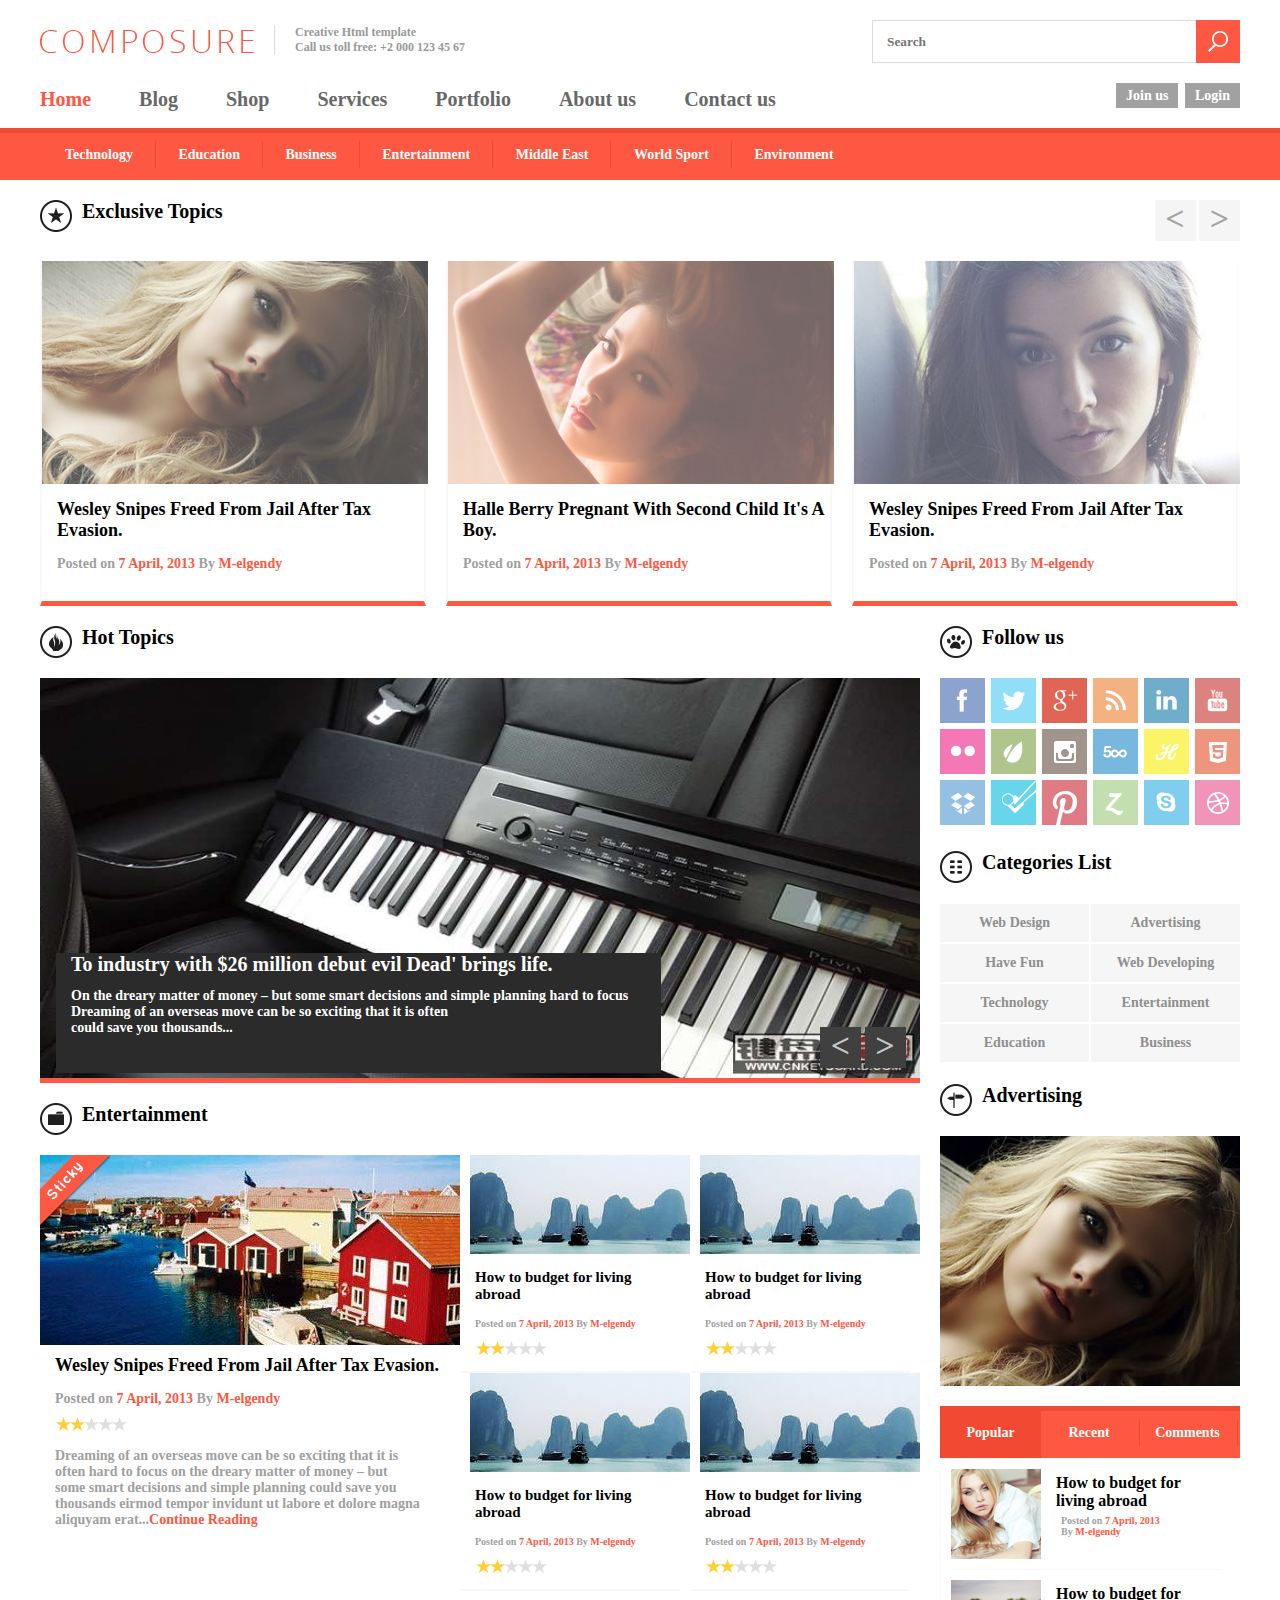
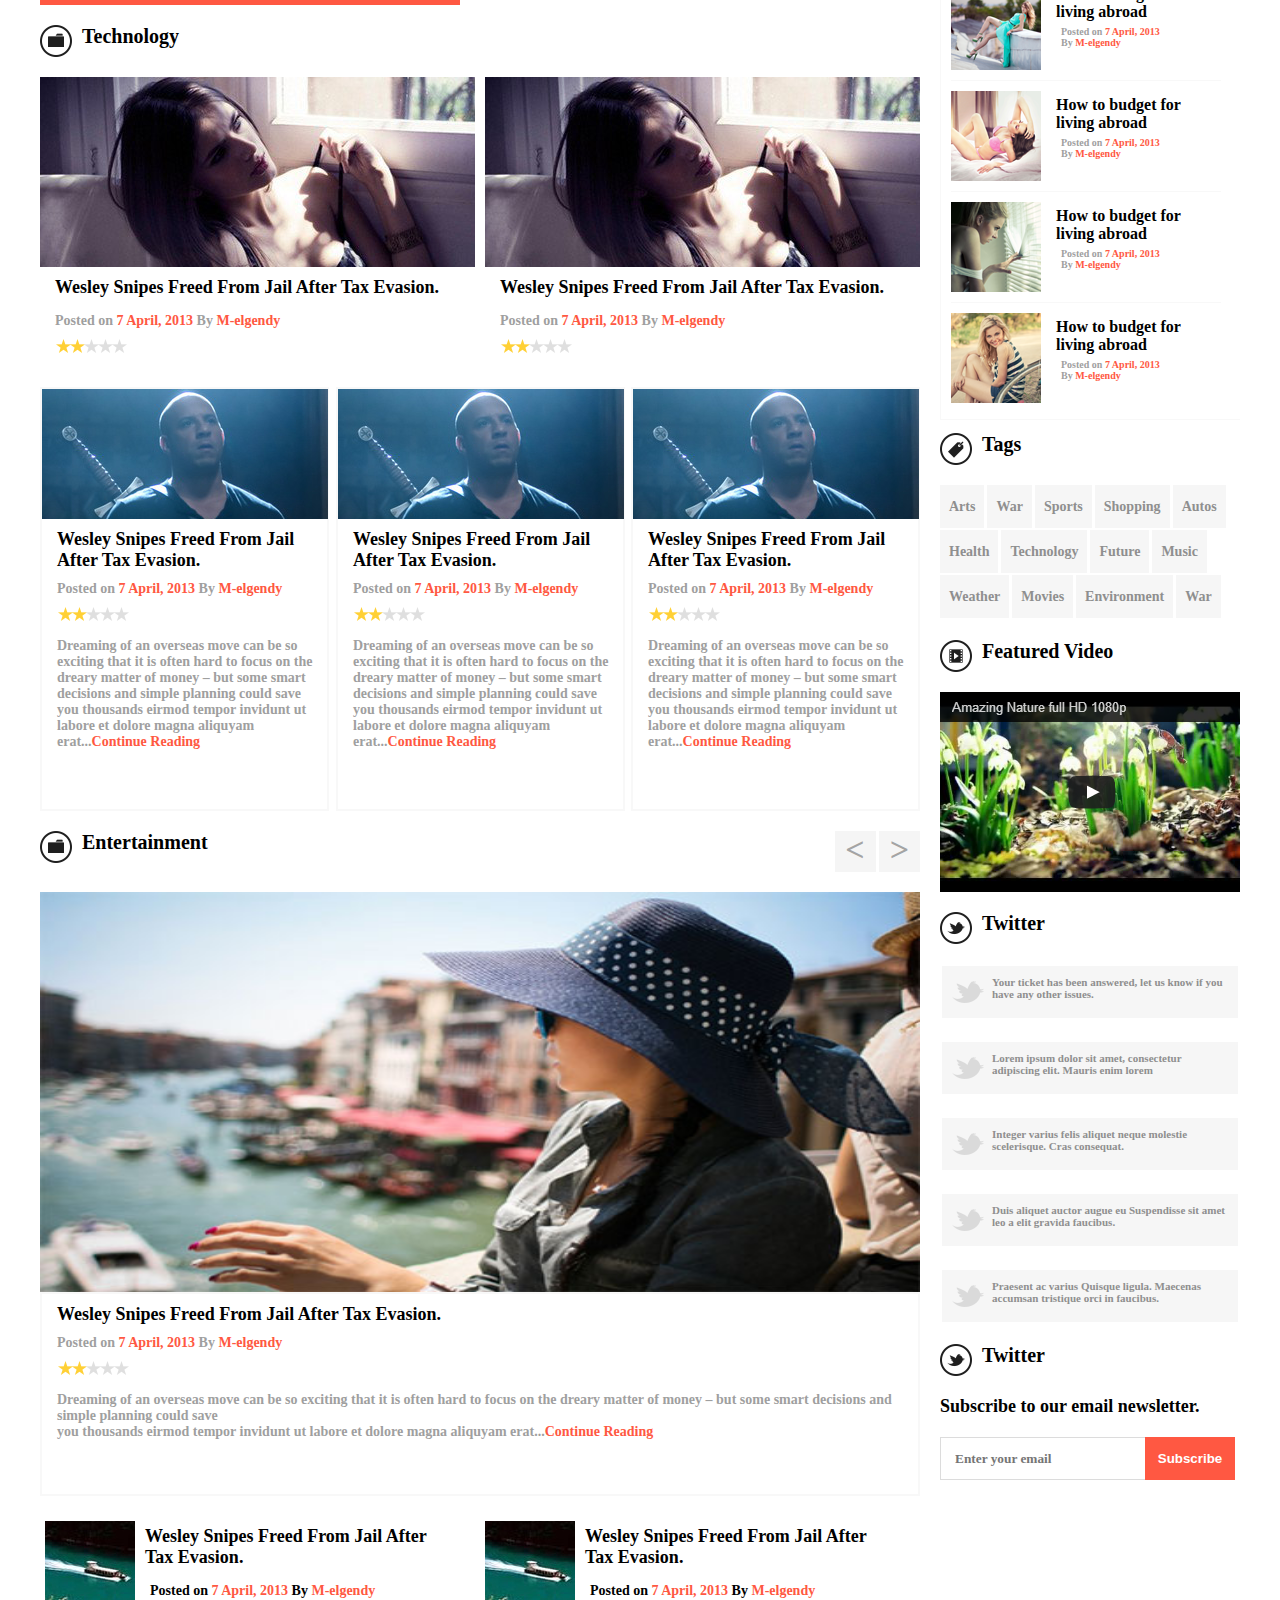
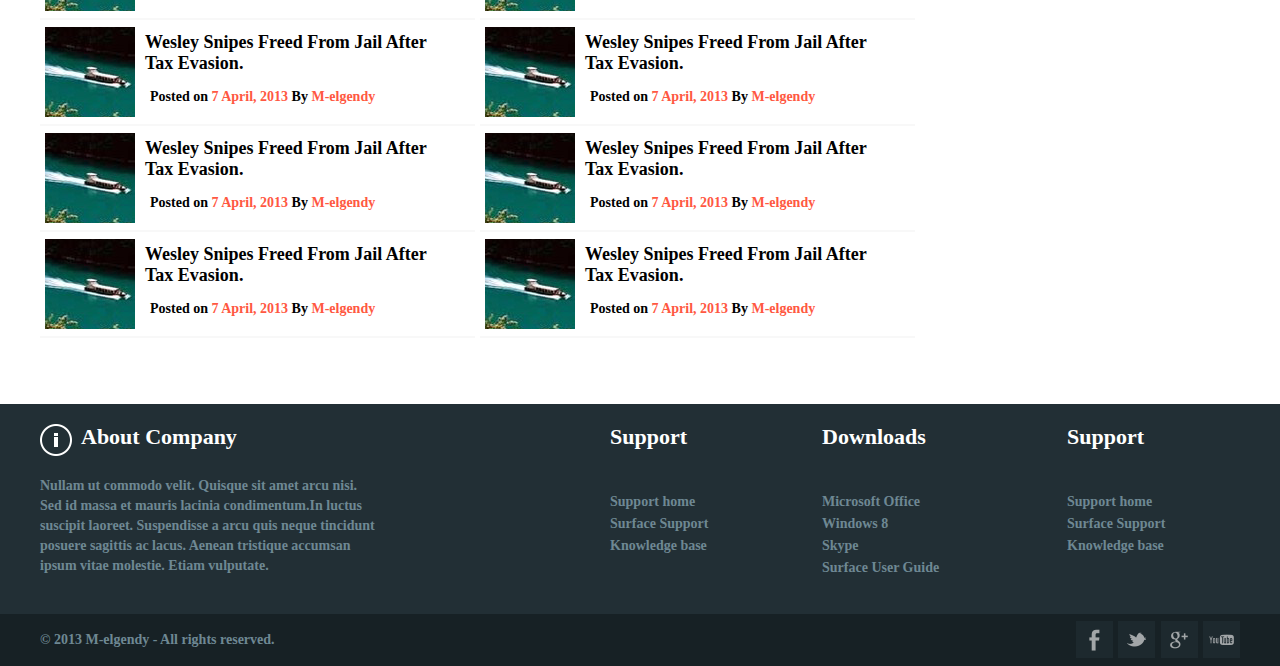
==== commit daa330b7: "4" ====
--- a/index.html
+++ b/index.html
@@ -61,14 +61,14 @@
 <ul class="cf width" id="firstUl">
 
     <li class="cf contain tax-text1">
-        <a href="#"><div class="tax-left" id="tax-left">1<div class="all_img cf"><div class="img_sea"></div>
+        <a href="#"><div class="tax-left" id="tax-left"><div class="all_img cf"><div class="img_sea"></div>
             <div class="img_s"></div></div></div></a>
        <p><a href="#">Wesley Snipes Freed From Jail After Tax <br/>Evasion.</a></p>
         <span class="tex">Posted on <span class="colo">7 April, 2013 </span>By <span class="colo">M-elgendy</span></span>
 
     </li>
 <li class="cf contain tax-text2">
-    <a href="#"><div class="tax-middle" id="tax-middle"> 2<div class="all_img cf"><div class="img_sea"></div>
+    <a href="#"><div class="tax-middle" id="tax-middle"><div class="all_img cf"><div class="img_sea"></div>
         <div class="img_s"></div></div></div></a>
 
     <p><a href="#">Halle Berry Pregnant With Second Child It's A Boy.</a></p>
@@ -76,14 +76,14 @@
 
 </li>
     <li class="cf contain tax-text1">
-        <a href="#"><div class="tax-right">3<div class="all_img cf"><div class="img_sea"></div>
+        <a href="#"><div class="tax-right"><div class="all_img cf"><div class="img_sea"></div>
             <div class="img_s"></div></div></div></a>
         <p><a href="#">Wesley Snipes Freed From Jail After Tax <br/>Evasion.</a></p>
         <span class="tex">Posted on <span class="colo">7 April, 2013 </span>By <span class="colo">M-elgendy</span></span>
 
     </li>
     <li class="cf contain tax-text2">
-        <a href="#"><div class="tax-middle" >4 <div class="all_img cf"><div class="img_sea"></div>
+        <a href="#"><div class="tax-middle" ><div class="all_img cf"><div class="img_sea"></div>
             <div class="img_s"></div></div></div></a>
 
         <p><a href="#">Halle Berry Pregnant With Second Child It's A Boy.</a></p>
@@ -91,7 +91,7 @@
 
     </li>
 <li class="cf contain tax-text2">
-    <a href="#"><div class="tax-right" id="tax-right">5<div class="all_img cf"><div class="img_sea"></div>
+    <a href="#"><div class="tax-right" id="tax-right"><div class="all_img cf"><div class="img_sea"></div>
         <div class="img_s"></div></div></div></a>
     <p><a href="#">Wesley Snipes Freed From Jail After Tax <br/>Evasion.</a></p>
     <span class="tex">Posted on <span class="colo">7 April, 2013</span> By <span class="colo">M-elgendy</span></span>
@@ -278,24 +278,26 @@
             </div>
             </div>
             <div class="flow" style="width: 880px">
-            <ul class="v cf width" id="thirdUl">
-            <li class="loh">
-                <div class="lohh"><img src="imgs/lun21.jpg" width="880px" height="400px"></div>
-                <div class="enter-left-bottom">
-                    <p class="po"><a href="#">Wesley Snipes Freed From Jail After Tax Evasion.</a></p>
-                <span class="teo">Posted on <span class="colo">7 April, 2013 </span>By
-                    <span class="colo">M-elgendy</span></span>
-                    <span class="xin"><img src="imgs/xin.png"></span>
-                <span class="te">Dreaming of an overseas move can be so exciting that it is
-                often hard to focus on the dreary matter of money – but
-                some smart decisions and simple planning could save <br>you
-                thousands eirmod tempor invidunt ut labore et dolore magna
-                aliquyam erat...<span class="colo">Continue Reading</span></span>
-                </div>
+
+            <div class="ul1 flow">
+                <ul class="v cf width" id="thirdUl">
+            <li >
+                <div class="lohh"><a href="#"><img src="imgs/lun21.jpg" width="880px" height="400px"></a></div>
+
             </li>
-                <li class="loh">
-                    <div class="lohh"><img src="imgs/lun23.jpg" width="880px" height="400px"></div>
-                    <div class="enter-left-bottom">
+                <li >
+                    <div class="lohh"><a href="#"><img src="imgs/lun22.jpg" width="880px" height="400px"></a></div>
+
+                </li>
+                <li >
+                    <div class="lohh"><a href="#"><img src="imgs/lun4.jpg" width="880px" height="400px"></a></div>
+                </li>
+            </ul>
+            </div>
+
+                <div class="ul2 flow">
+                <ul id="tUl" >
+                    <li>  <div class="enter-left-bottom">
                         <p class="po"><a href="#">Wesley Snipes Freed From Jail After Tax Evasion.</a></p>
                 <span class="teo">Posted on <span class="colo">7 April, 2013 </span>By
                     <span class="colo">M-elgendy</span></span>
@@ -305,11 +307,8 @@
                 some smart decisions and simple planning could save <br>you
                 thousands eirmod tempor invidunt ut labore et dolore magna
                 aliquyam erat...<span class="colo">Continue Reading</span></span>
-                    </div>
-                </li>
-                <li class="loh">
-                    <div class="lohh"><img src="imgs/lun23.jpg" width="880px" height="400px"></div>
-                    <div class="enter-left-bottom">
+                    </div></li>
+                    <li><div class="enter-left-bottom">
                         <p class="po"><a href="#">Wesley Snipes Freed From Jail After Tax Evasion.</a></p>
                 <span class="teo">Posted on <span class="colo">7 April, 2013 </span>By
                     <span class="colo">M-elgendy</span></span>
@@ -319,10 +318,22 @@
                 some smart decisions and simple planning could save <br>you
                 thousands eirmod tempor invidunt ut labore et dolore magna
                 aliquyam erat...<span class="colo">Continue Reading</span></span>
-                    </div>
-                </li>
-            </ul>
-            </div>
+                    </div></li>
+                    <li><div class="enter-left-bottom">
+                        <p class="po"><a href="#">Wesley Snipes Freed From Jail After Tax Evasion.</a></p>
+                <span class="teo">Posted on <span class="colo">7 April, 2013 </span>By
+                    <span class="colo">M-elgendy</span></span>
+                        <span class="xin"><img src="imgs/xin.png"></span>
+                <span class="te">Dreaming of an overseas move can be so exciting that it is
+                often hard to focus on the dreary matter of money – but
+                some smart decisions and simple planning could save <br>you
+                thousands eirmod tempor invidunt ut labore et dolore magna
+                aliquyam erat...<span class="colo">Continue Reading</span></span>
+                    </div></li>
+                </ul>
+                </div>
+            </div>
+
             <div class="last-t">
                     <div class="last-th cf">
                         <a href="#"><div class="last-the"><img src="imgs/li1.png"></div></a>
--- a/css/index.css
+++ b/css/index.css
@@ -61,6 +61,7 @@
 .new-tex{width: 605px;height: 120px;overflow: hidden;position: absolute; bottom: 10px;left: 16px;}
 .new-header a{font-size: 20px;color: white;padding-left:15px;padding-top:13px; }
 .text-con{font-size: 14px;color: white;padding-left:15px;padding-top:12px;}
+#secUl{position: relative}
 .enter{width: 880px;height: 450px;margin-top: 20px;}
 .enter-left{width: 420px;height: 445px;border-bottom:5px solid #ff5842;float: left}
 .enter-left-top{width: 420px;height: 190px;position: relative}
@@ -75,7 +76,6 @@
 .last-co{width: 435px;height: 190px;}
 .float{float: left;margin-right: 10px;}
 .flo{float: left}
-
 .last-tai{width: 880px;height: 420px;margin-top: 10px;}
 .last-enter{width: 285px;height: 420px;border: 2px solid #f8f8f8;float: left;margin-right: 7px;}
 .last-ente{width: 285px;height: 420px;border: 2px solid #f8f8f8;float: left;margin-right: 6px;}
@@ -83,6 +83,10 @@
 .la-pic{width: 286px;height: 130px;}
 .loh{width: 880px;height: 600px;}
 .lohh{width: 880px;height: 400px;}
+#thirdUl{position: relative}
+#tUl{position: relative;height: 5000px;}
+#tUl li{height: 200px;}
+.ul2{height: 200px;border: 2px solid #f8f8f8;margin-bottom: 18px;}
 .last-t{width: 880px;height: 470px;}
 .last-th{width: 425px;height: 90px;float: left;padding: 7px 5px;margin-right:5px;border-bottom:2px solid #f8f8f8 }
 .last-the{width: 90px;height: 90px;float: left}
